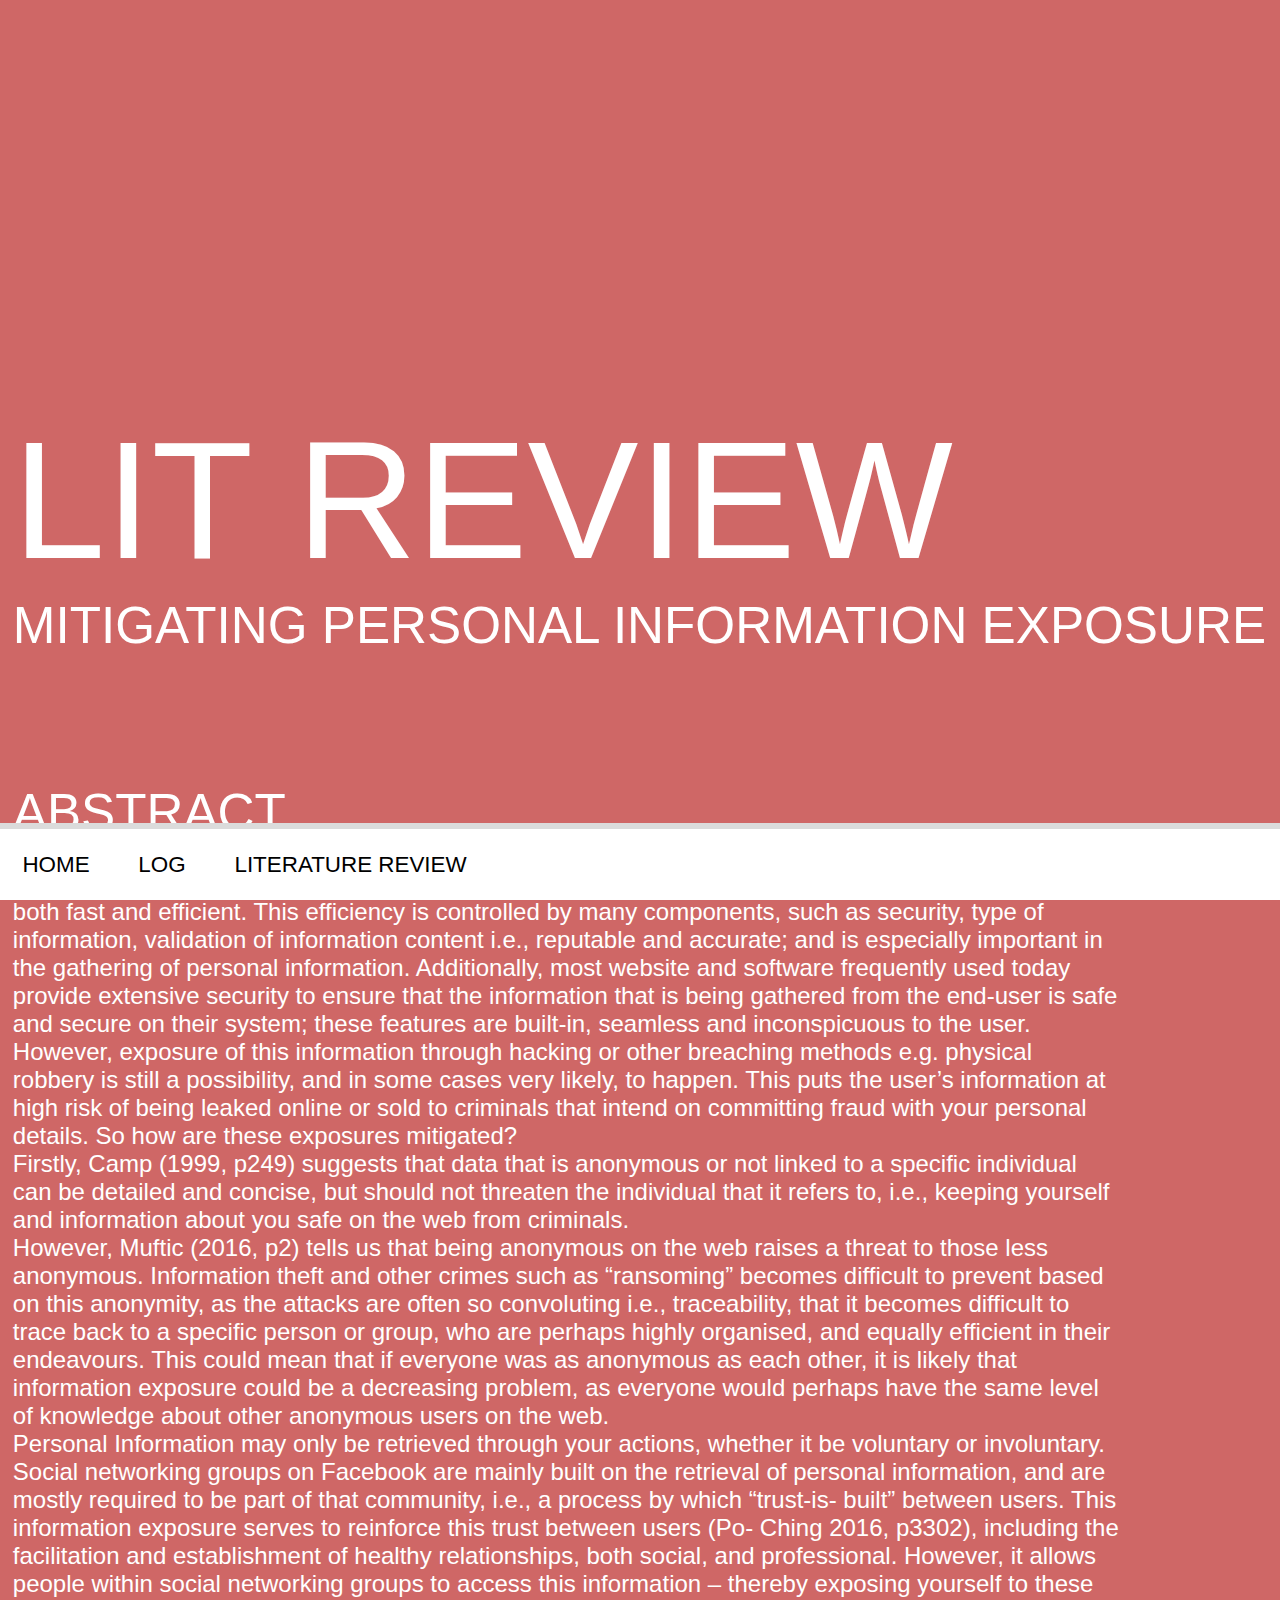
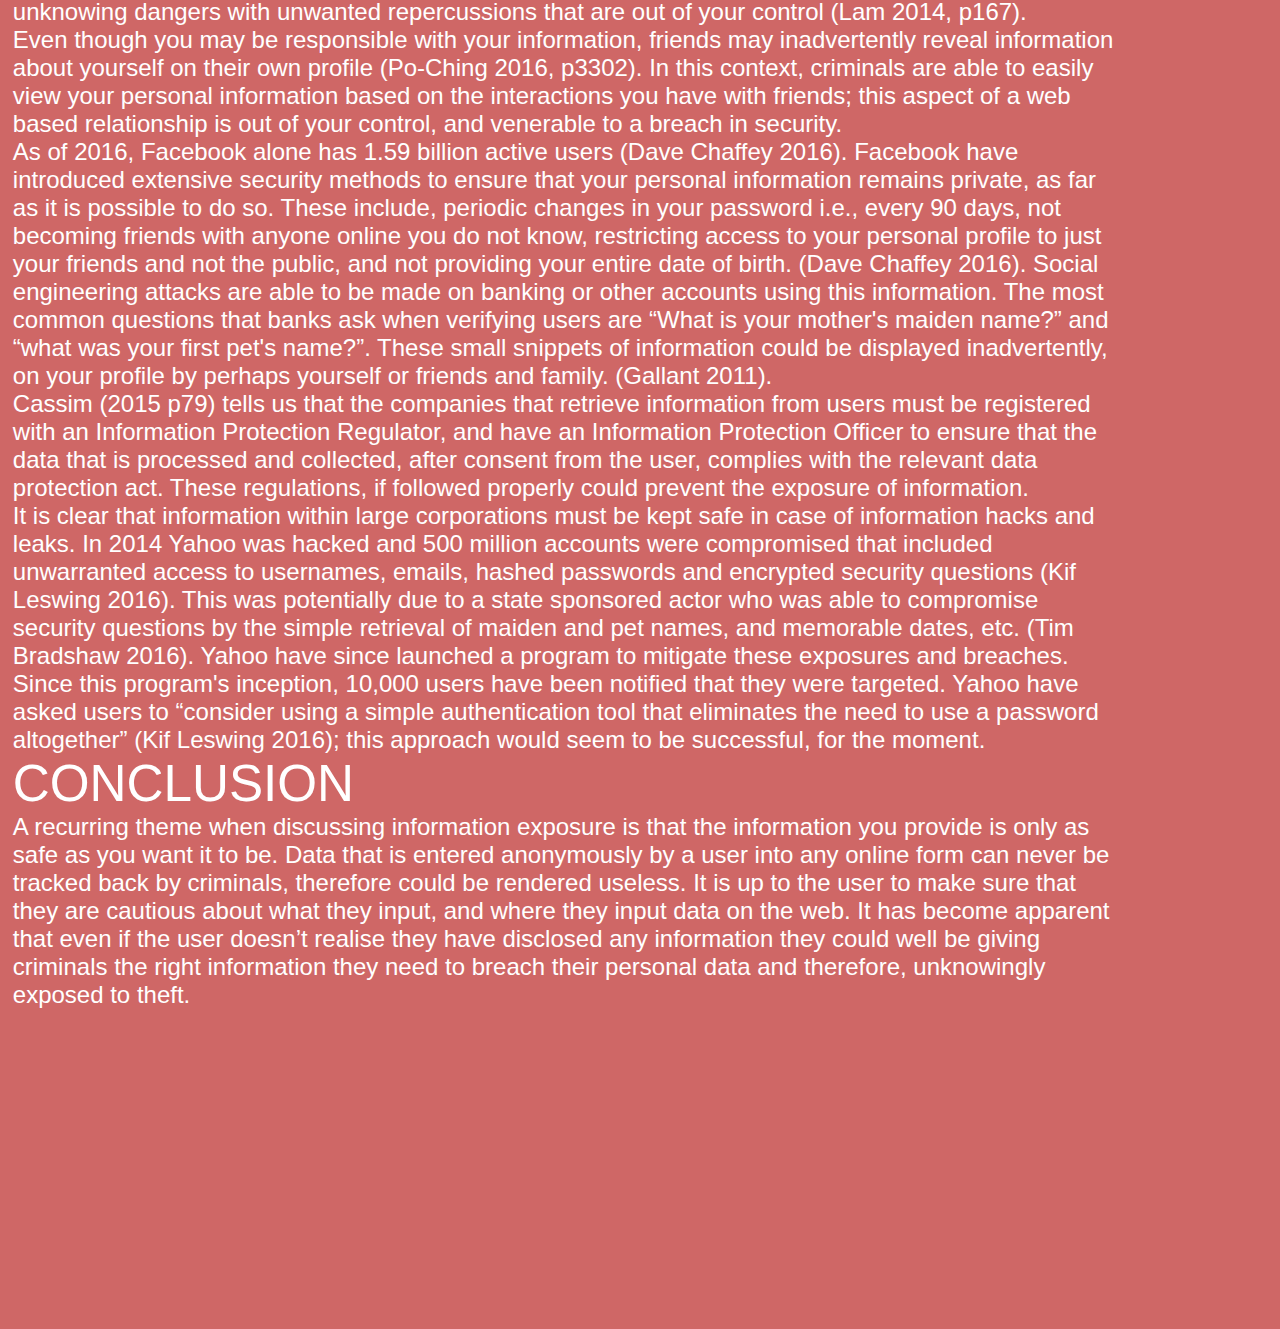
==== litreview.html @ 70d88fc3 "Second" ====
<!DOCTYPE html>
<html>
  <head>
    <meta charset="utf-8">
    <title>Omar Ali 2016/17</title>
    <link rel="stylesheet" title="style" href="styles/stylesheet.css">
    <p id="header">Lit review</p>
    <p id="subheader">Mitigating personal information exposure</p>
  </head>

  <body>

    <div id="bodytext">
      <p id="subheader">Abstract</p>
      <p>
        Tailoring webpages and applications to our needs is based ostensibly on
        the way we browse and use the web; relevant software is without doubt essential
        to ensure that our experience during this process is both fast and efficient.
        This efficiency is controlled by many components, such as security, type
        of information, validation of information content i.e., reputable and
        accurate; and is especially important in the gathering of personal information.
        Additionally, most website and software frequently used today provide
        extensive security to ensure that the information that is being gathered
        from the end-user is safe and secure on their system; these features are
        built-in, seamless and inconspicuous to the user. However, exposure of
        this information through hacking or other breaching methods e.g.
        physical robbery is still a possibility, and in some cases very likely,
        to happen. This puts the user’s information at high risk of being
        leaked online or sold to criminals that intend on committing
        fraud with your personal details. So how are these exposures mitigated?
      </p>
      <p>
        Firstly, Camp (1999, p249) suggests that data that is anonymous or not
        linked to a specific individual can be detailed and concise, but should
        not threaten the individual that it refers to, i.e., keeping yourself
        and information about you safe on the web from criminals.
      </p>
      <p>
        However, Muftic (2016, p2) tells us that being anonymous on the web
        raises a threat to those less anonymous. Information theft and other
        crimes such as “ransoming” becomes difficult to prevent based on this
        anonymity, as the attacks are often so convoluting i.e., traceability,
        that it becomes difficult to trace back to a specific person or group,
        who are perhaps highly organised, and equally efficient in their
        endeavours. This could mean that if everyone was as anonymous as each
        other, it is likely that information exposure could be a decreasing
        problem, as everyone would perhaps have the same level of knowledge
        about other anonymous users on the web.
      </p>
      <p>
        Personal Information may only be retrieved through your actions,
        whether it be voluntary or involuntary. Social networking groups on
        Facebook are mainly built on the retrieval of personal information,
        and are mostly required to be part of that community, i.e., a process
        by which “trust-is- built” between users. This information exposure
        serves to reinforce this trust between users (Po- Ching 2016, p3302),
        including the facilitation and establishment of healthy relationships,
        both social, and professional. However, it allows people within social
        networking groups to access this information – thereby exposing yourself
        to these unknowing dangers with unwanted repercussions that are out of
        your control (Lam 2014, p167).
      </p>
      <p>
        Even though you may be responsible with your information, friends may
        inadvertently reveal information about yourself on their own profile
        (Po-Ching 2016, p3302). In this context, criminals are able to easily
        view your personal information based on the interactions you have with
        friends; this aspect of a web based relationship is out of your control,
        and venerable to a breach in security.
      </p>
      <p>
        As of 2016, Facebook alone has 1.59 billion active users (Dave Chaffey 2016).
        Facebook have introduced extensive security methods to ensure that your personal
        information remains private, as far as it is possible to do so. These include,
        periodic changes in your password i.e., every 90 days, not becoming
        friends with anyone online you do not know, restricting access to your
        personal profile to just your friends and not the public, and not
        providing your entire date of birth. (Dave Chaffey 2016). Social
        engineering attacks are able to be made on banking or other accounts using this

        information. The most common questions that banks ask when verifying
        users are “What is your mother's maiden name?” and “what was your first
        pet's name?”. These small snippets of information could be displayed
        inadvertently, on your profile by perhaps yourself or friends and family.
        (Gallant 2011).
      </p>
      <p>
        Cassim (2015 p79) tells us that the companies that retrieve information
        from users must be registered with an Information Protection Regulator,
        and have an Information Protection Officer to ensure that the data that
        is processed and collected, after consent from the user, complies with
        the relevant data protection act. These regulations, if followed properly
        could prevent the exposure of information.
      </p>
      <p>
        It is clear that information within large corporations must be kept safe
        in case of information hacks and leaks. In 2014 Yahoo was hacked and 500
        million accounts were compromised that included unwarranted access to
        usernames, emails, hashed passwords and encrypted security questions
        (Kif Leswing 2016). This was potentially due to a state sponsored actor
        who was able to compromise security questions by the simple retrieval
        of maiden and pet names, and memorable dates, etc. (Tim Bradshaw 2016).
        Yahoo have since launched a program to mitigate these exposures and
        breaches. Since this program's inception, 10,000 users have been notified
        that they were targeted. Yahoo have asked users to “consider using a
        simple authentication tool that eliminates the need to use a
        password altogether” (Kif Leswing 2016); this approach would seem to be
        successful, for the moment.
      </p>
      <p id="subheader">Conclusion</p>
      <p>
        A recurring theme when discussing information exposure is that the
        information you provide is only as safe as you want it to be. Data
        that is entered anonymously by a user into any online form can never be
        tracked back by criminals, therefore could be rendered useless. It is
        up to the user to make sure that they are cautious about what they
        input, and where they input data on the web. It has become apparent
        that even if the user doesn’t realise they have disclosed any information
        they could well be giving criminals the right information they need to
        breach their personal data and therefore, unknowingly exposed to theft.
      </p>

    </div>

    <ul class="menubar">
      <li><a href="index.html">Home</a></li>
      <li><a href="log.html">Log</a></li>
      <li><a href="litreview.html">Literature review</a></li>
    </ul>
  </body>
</html>
---- styles/stylesheet.css ----
body {
  overflow-y: scroll;
  background-color: #CF6766;
  margin: 0;
  margin-top: 45vh;
}

p {
  margin: 0;
  margin-left: 1vw;
  border: 0;
  font-family: sans-serif;
  font-size: 1.5em;
  color : white;
}

ul {
  width: 100%;
  bottom: 0;
  padding: 0;
}

a {
  text-decoration: none;
}

.menubar {
  border-top: 6px solid;
  border-color: #dbdbdb;
  margin: 0;
  padding:0;
  list-style: none;
  text-align: left;
  background: white;
  position: fixed;

}

.menubar li {
  display: inline;
  text-transform: uppercase;
}

.menubar a {
  display:inline-block;
  font-family: Arial;
  font-size: 1.4em;
  text-align:right;
  color:black;
  padding:1em;
  text-decoration: none;
}

.menubar a:hover {
  color: #B6B6F6;
}

#header {
  font-family: sans-serif;
  font-size: 13vw;
  text-transform: uppercase;
  color : white;
}

#subheader {
  font-family: sans-serif;
  font-size: 4vw;
  text-transform: uppercase;
  color : white;
}

#bodytext {
  margin-top: 8em;
  margin-bottom: 20em;
  margin-right: 10em;

}
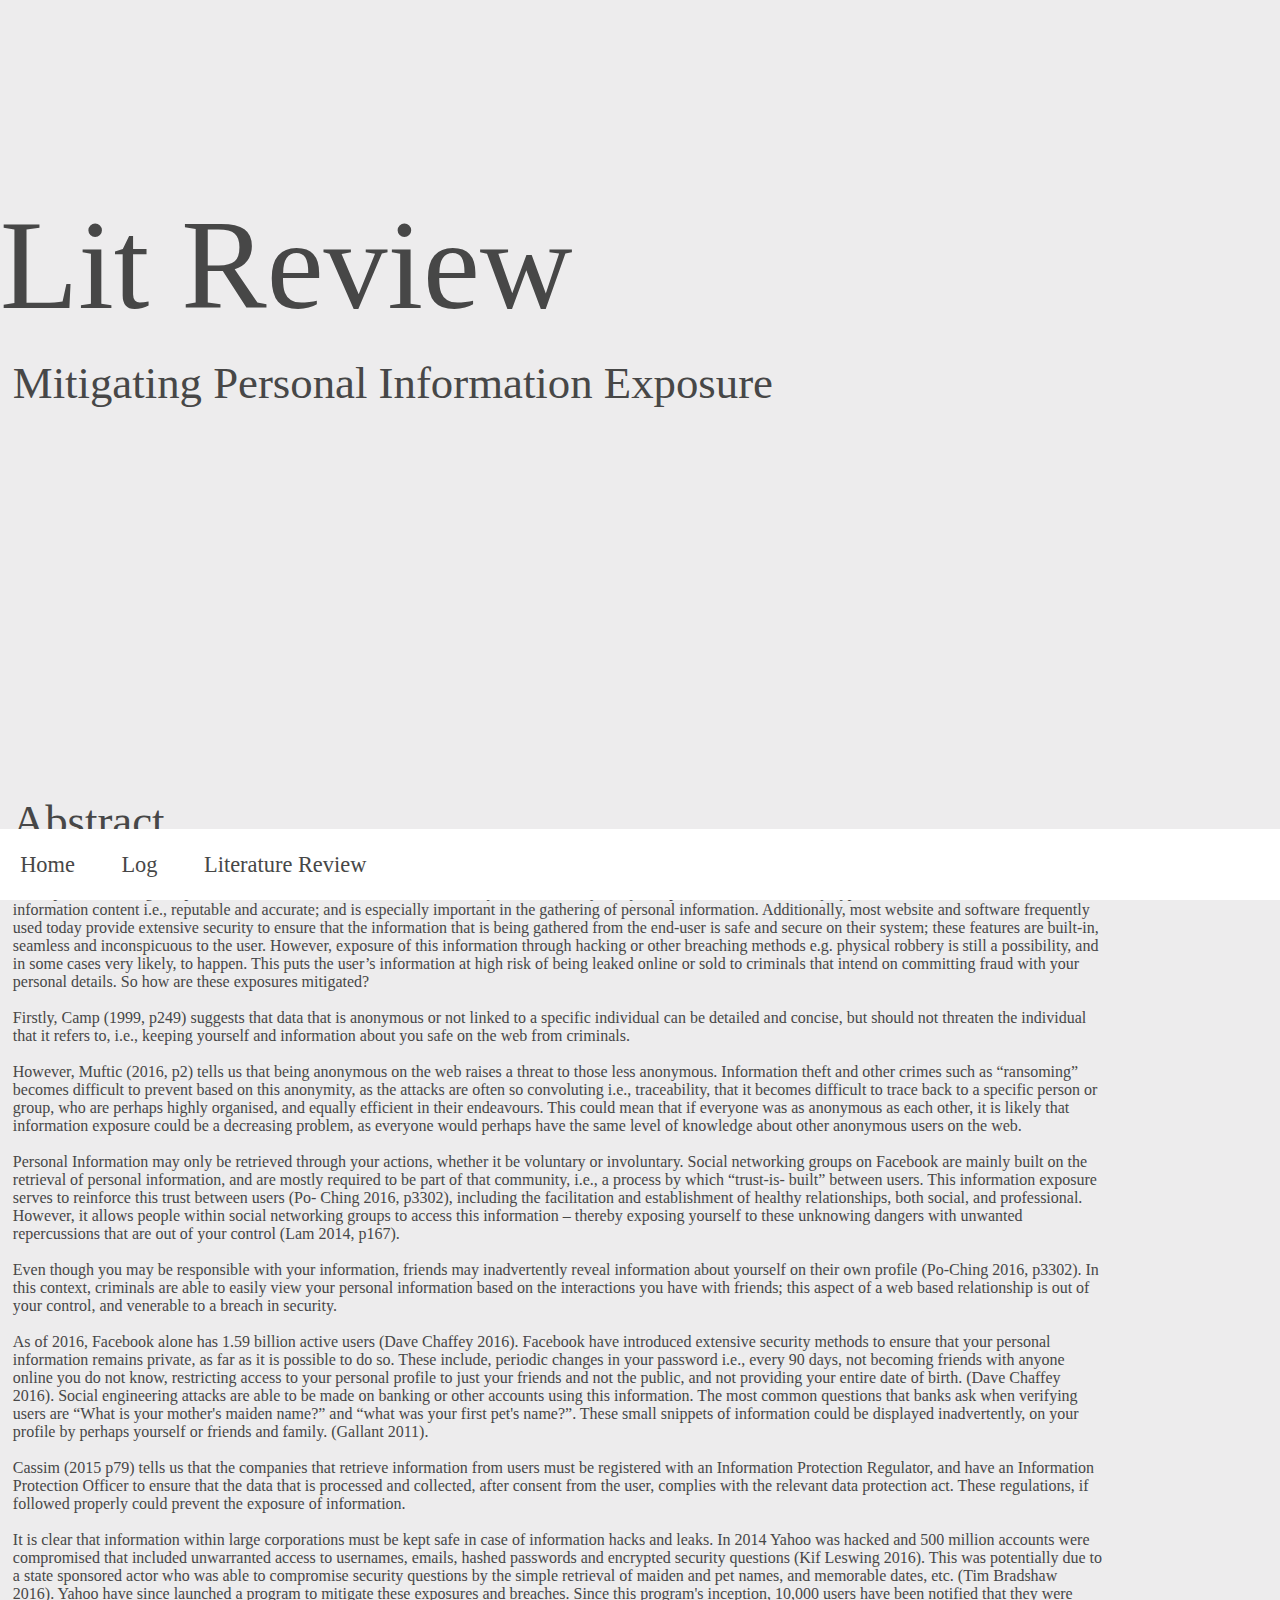
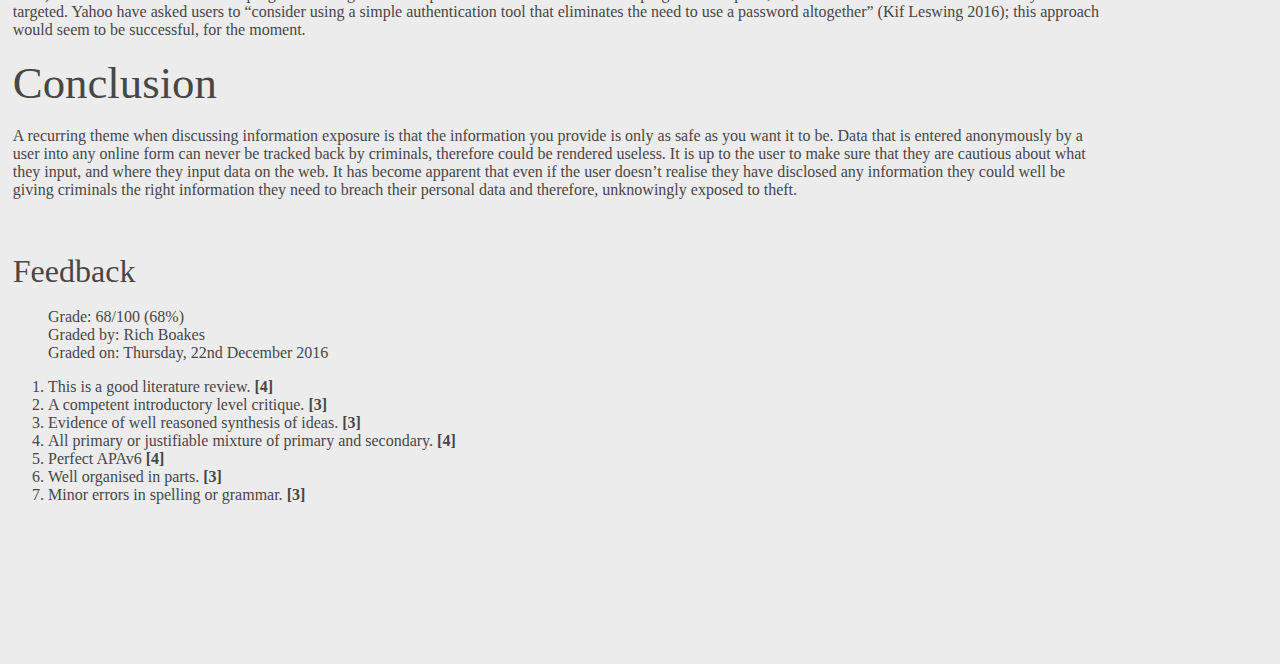
==== commit 1eec262e: "Sixth" ====
--- a/litreview.html
+++ b/litreview.html
@@ -3,9 +3,15 @@
   <head>
     <meta charset="utf-8">
     <title>Omar Ali 2016/17</title>
+    <link rel="icon" href="images/favicon.ico" type="image/x-icon">
     <link rel="stylesheet" title="style" href="styles/stylesheet.css">
-    <p id="header">Lit review</p>
-    <p id="subheader">Mitigating personal information exposure</p>
+
+    <div id = "webTitle">
+      <div id ="backgroundImage"> <img src="images/backgorund_s.png" alt="Background Sphere"></div>
+      <p id="header">Lit review</p>
+      <p id="subheader">Mitigating personal information exposure</p>
+    </div>
+
   </head>
 
   <body>
@@ -119,7 +125,22 @@
         they could well be giving criminals the right information they need to
         breach their personal data and therefore, unknowingly exposed to theft.
       </p>
-
+      <br>
+      <p id = "subsubheader">Feedback</p>
+      <div id = "gradeInfo">
+        <p>Grade: 68/100 (68%)</p>
+        <p>Graded by: Rich Boakes</p>
+        <p>Graded on: Thursday, 22nd December 2016</p>
+      </div>
+      <ul>
+        <li id = "bodyList">This is a good literature review. <strong>[4]</strong></li>
+        <li id = "bodyList">A competent introductory level critique. <strong>[3]</strong></li>
+        <li id = "bodyList">Evidence of well reasoned synthesis of ideas. <strong>[3]</strong></li>
+        <li id = "bodyList">All primary or justifiable mixture of primary and secondary. <strong>[4]</strong></li>
+        <li id = "bodyList">Perfect APAv6 <strong>[4]</strong></li>
+        <li id = "bodyList">Well organised in parts. <strong>[3]</strong></li>
+        <li id = "bodyList">Minor errors in spelling or grammar. <strong>[3]</strong></li>
+      </ul>
     </div>
 
     <ul class="menubar">
--- a/styles/stylesheet.css
+++ b/styles/stylesheet.css
@@ -1,17 +1,18 @@
 body {
   overflow-y: scroll;
-  background-color: #CF6766;
+  background-color: #edeced;
+  background-image: url("images/image.png");
   margin: 0;
-  margin-top: 45vh;
+  margin-top: 15vw;
 }
 
 p {
-  margin: 0;
+  margin: 2vh;
   margin-left: 1vw;
   border: 0;
-  font-family: sans-serif;
-  font-size: 1.5em;
-  color : white;
+  font-family: "Verdana";
+  font-size: 1.0em;
+  color: #474747;
 }
 
 ul {
@@ -24,54 +25,114 @@
   text-decoration: none;
 }
 
+dd::before {
+  content:"•- ";
+}
+
 .menubar {
-  border-top: 6px solid;
-  border-color: #dbdbdb;
   margin: 0;
   padding:0;
   list-style: none;
   text-align: left;
-  background: white;
+  background: http://validator.w3.org;
   position: fixed;
-
+  background-color: white;
 }
 
 .menubar li {
   display: inline;
-  text-transform: uppercase;
+  text-transform: capitalize;
 }
 
 .menubar a {
   display:inline-block;
-  font-family: Arial;
+  font-family: "Verdana";
   font-size: 1.4em;
   text-align:right;
-  color:black;
+  color: #474747;
   padding:1em;
+  border: 0.1em;
+  border-color: 'red';
+  margin-left: -0.1em;
   text-decoration: none;
 }
 
 .menubar a:hover {
   color: #B6B6F6;
+  background-color: transparent;
+}
+
+.mobileButtonBox {
+  width: 10vw;
+  height: 10vw;
+  background-color: #e56037;
+}
+#webTitle {
+  width: 100vw;
+  height: 65vh;
+}
+#bodyList {
+  list-style: decimal;
+  color:#474747;
+  margin-left: 3em;
 }
 
 #header {
-  font-family: sans-serif;
-  font-size: 13vw;
-  text-transform: uppercase;
-  color : white;
+  font-family: "Verdana";
+  font-size: 10vw;
+  margin: 0;
+  text-transform: capitalize;
+  color : #474747;
 }
 
 #subheader {
-  font-family: sans-serif;
-  font-size: 4vw;
-  text-transform: uppercase;
-  color : white;
+  font-family: "Verdana";
+  font-size: 3.5vw;
+  text-transform: capitalize;
+  text-align: justify;
+  color : #474747;
+}
+
+#subsubheader {
+  font-family: "Verdana";
+  font-size: 2.5vw;
+  text-transform: capitalize;
+  color : #474747;
+}
+
+#closecaption {
+  font-family: "Verdana";
+  font-size: 1.0vw;
+  text-transform: capitalize;
+  color : #474747;
 }
 
 #bodytext {
+  margin-bottom: 10em;
+  margin-right: 10em;
+  text-align: left;
+  font-family: "Verdana";
+}
+
+#bodytextjustify {
   margin-top: 8em;
   margin-bottom: 20em;
   margin-right: 10em;
+  text-align: justify;
+  font-family: "Verdana";
+}
 
+#backgroundImage {
+  top: -15em;
+  left: -15em;
+  margin: 0;
+  border: 0;
+  width: 50%;
+  position: absolute;
 }
+
+#gradeInfo p {
+  margin: 0;
+  border: 0;
+  margin-left: 3em;
+}
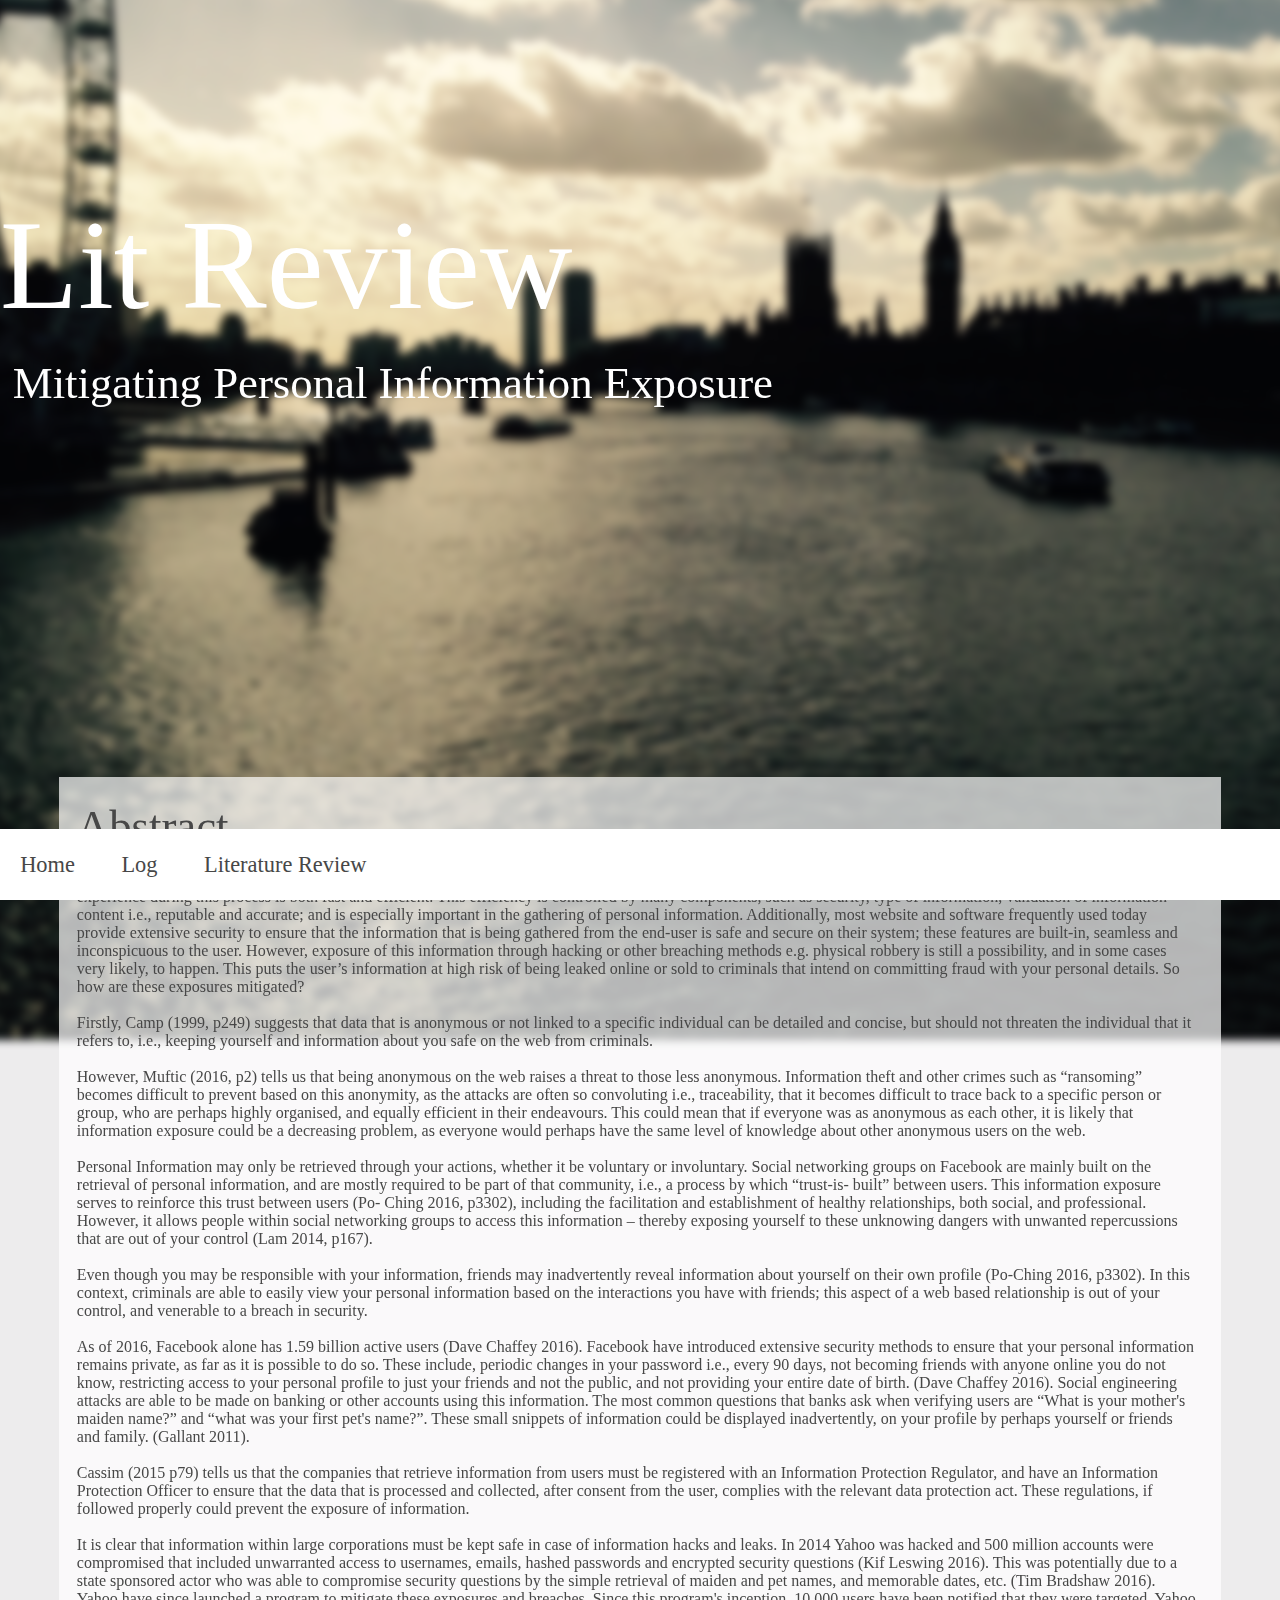
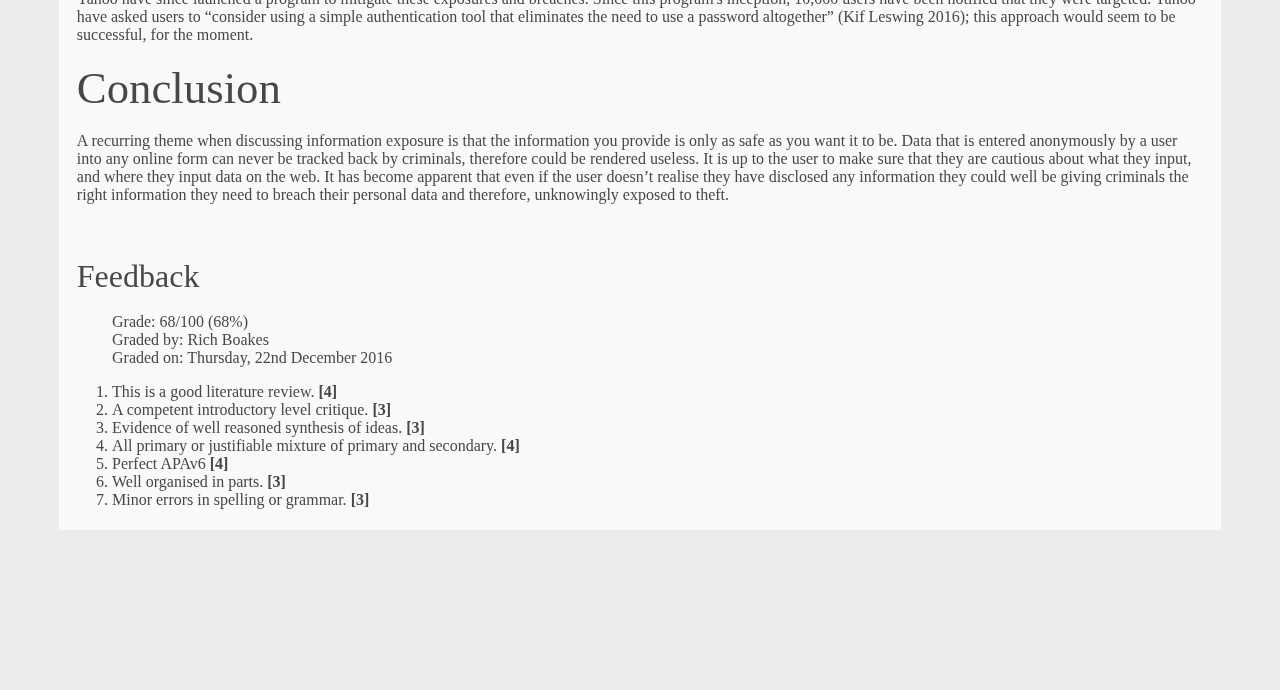
==== commit 10c1b785: "Seventh" ====
--- a/litreview.html
+++ b/litreview.html
@@ -6,10 +6,10 @@
     <link rel="icon" href="images/favicon.ico" type="image/x-icon">
     <link rel="stylesheet" title="style" href="styles/stylesheet.css">
 
+    <div id ="backgroundImage"> <img id=backgroundImageFormat src="images/background.jpg" alt="London City With Family"></div>
     <div id = "webTitle">
-      <div id ="backgroundImage"> <img src="images/backgorund_s.png" alt="Background Sphere"></div>
       <p id="header">Lit review</p>
-      <p id="subheader">Mitigating personal information exposure</p>
+      <p id="subheadertitle">Mitigating personal information exposure</p>
     </div>
 
   </head>
@@ -126,21 +126,23 @@
         breach their personal data and therefore, unknowingly exposed to theft.
       </p>
       <br>
+
       <p id = "subsubheader">Feedback</p>
       <div id = "gradeInfo">
         <p>Grade: 68/100 (68%)</p>
         <p>Graded by: Rich Boakes</p>
         <p>Graded on: Thursday, 22nd December 2016</p>
+
+        <ul>
+          <li id = "bodyList">This is a good literature review. <strong>[4]</strong></li>
+          <li id = "bodyList">A competent introductory level critique. <strong>[3]</strong></li>
+          <li id = "bodyList">Evidence of well reasoned synthesis of ideas. <strong>[3]</strong></li>
+          <li id = "bodyList">All primary or justifiable mixture of primary and secondary. <strong>[4]</strong></li>
+          <li id = "bodyList">Perfect APAv6 <strong>[4]</strong></li>
+          <li id = "bodyList">Well organised in parts. <strong>[3]</strong></li>
+          <li id = "bodyList">Minor errors in spelling or grammar. <strong>[3]</strong></li>
+        </ul>
       </div>
-      <ul>
-        <li id = "bodyList">This is a good literature review. <strong>[4]</strong></li>
-        <li id = "bodyList">A competent introductory level critique. <strong>[3]</strong></li>
-        <li id = "bodyList">Evidence of well reasoned synthesis of ideas. <strong>[3]</strong></li>
-        <li id = "bodyList">All primary or justifiable mixture of primary and secondary. <strong>[4]</strong></li>
-        <li id = "bodyList">Perfect APAv6 <strong>[4]</strong></li>
-        <li id = "bodyList">Well organised in parts. <strong>[3]</strong></li>
-        <li id = "bodyList">Minor errors in spelling or grammar. <strong>[3]</strong></li>
-      </ul>
     </div>
 
     <ul class="menubar">
--- a/styles/stylesheet.css
+++ b/styles/stylesheet.css
@@ -67,9 +67,28 @@
   height: 10vw;
   background-color: #e56037;
 }
+
+#backgroundImage {
+  top: 0;
+  left: 0;
+  margin: 0;
+  border: 0;
+  width: 100em;
+  position: absolute;
+}
+
+#backgroundImageFormat {
+  width:100em;
+  left: -1em;
+  top: -10em;
+  position: fixed;
+  -webkit-filter: blur(4px);
+}
+
 #webTitle {
   width: 100vw;
   height: 65vh;
+  position: relative;
 }
 #bodyList {
   list-style: decimal;
@@ -82,7 +101,8 @@
   font-size: 10vw;
   margin: 0;
   text-transform: capitalize;
-  color : #474747;
+  /*color : #474747;*/
+  color: white;
 }
 
 #subheader {
@@ -90,7 +110,15 @@
   font-size: 3.5vw;
   text-transform: capitalize;
   text-align: justify;
-  color : #474747;
+  color: #474747;
+}
+
+#subheadertitle {
+  font-family: "Verdana";
+  font-size: 3.5vw;
+  text-transform: capitalize;
+  text-align: justify;
+  color: white;
 }
 
 #subsubheader {
@@ -104,13 +132,17 @@
   font-family: "Verdana";
   font-size: 1.0vw;
   text-transform: capitalize;
-  color : #474747;
+  color: white;
 }
 
 #bodytext {
+  position: relative;
+  margin: 0 auto;
   margin-bottom: 10em;
-  margin-right: 10em;
   text-align: left;
+  width: 90%;
+  padding: 0.3em;
+  background-color: rgba(255, 255, 255, 0.7);
   font-family: "Verdana";
 }
 
@@ -122,15 +154,6 @@
   font-family: "Verdana";
 }
 
-#backgroundImage {
-  top: -15em;
-  left: -15em;
-  margin: 0;
-  border: 0;
-  width: 50%;
-  position: absolute;
-}
-
 #gradeInfo p {
   margin: 0;
   border: 0;
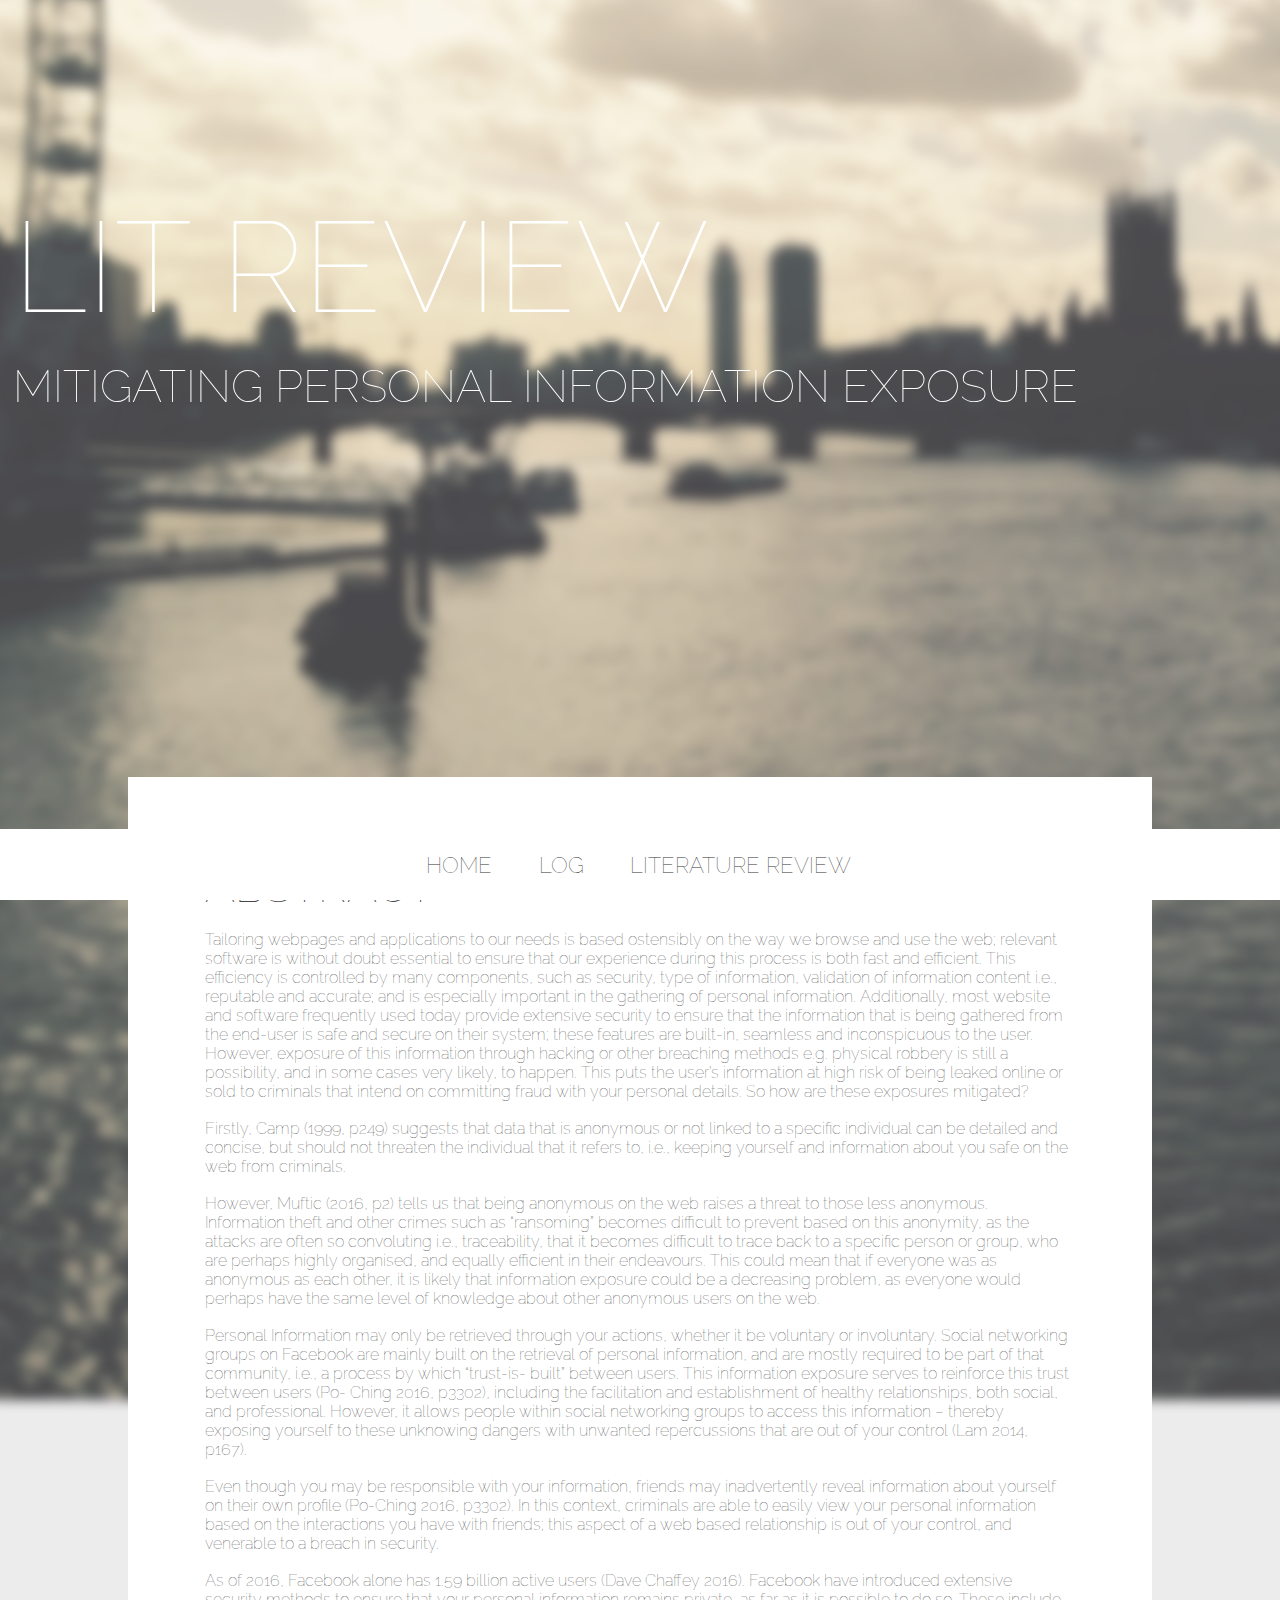
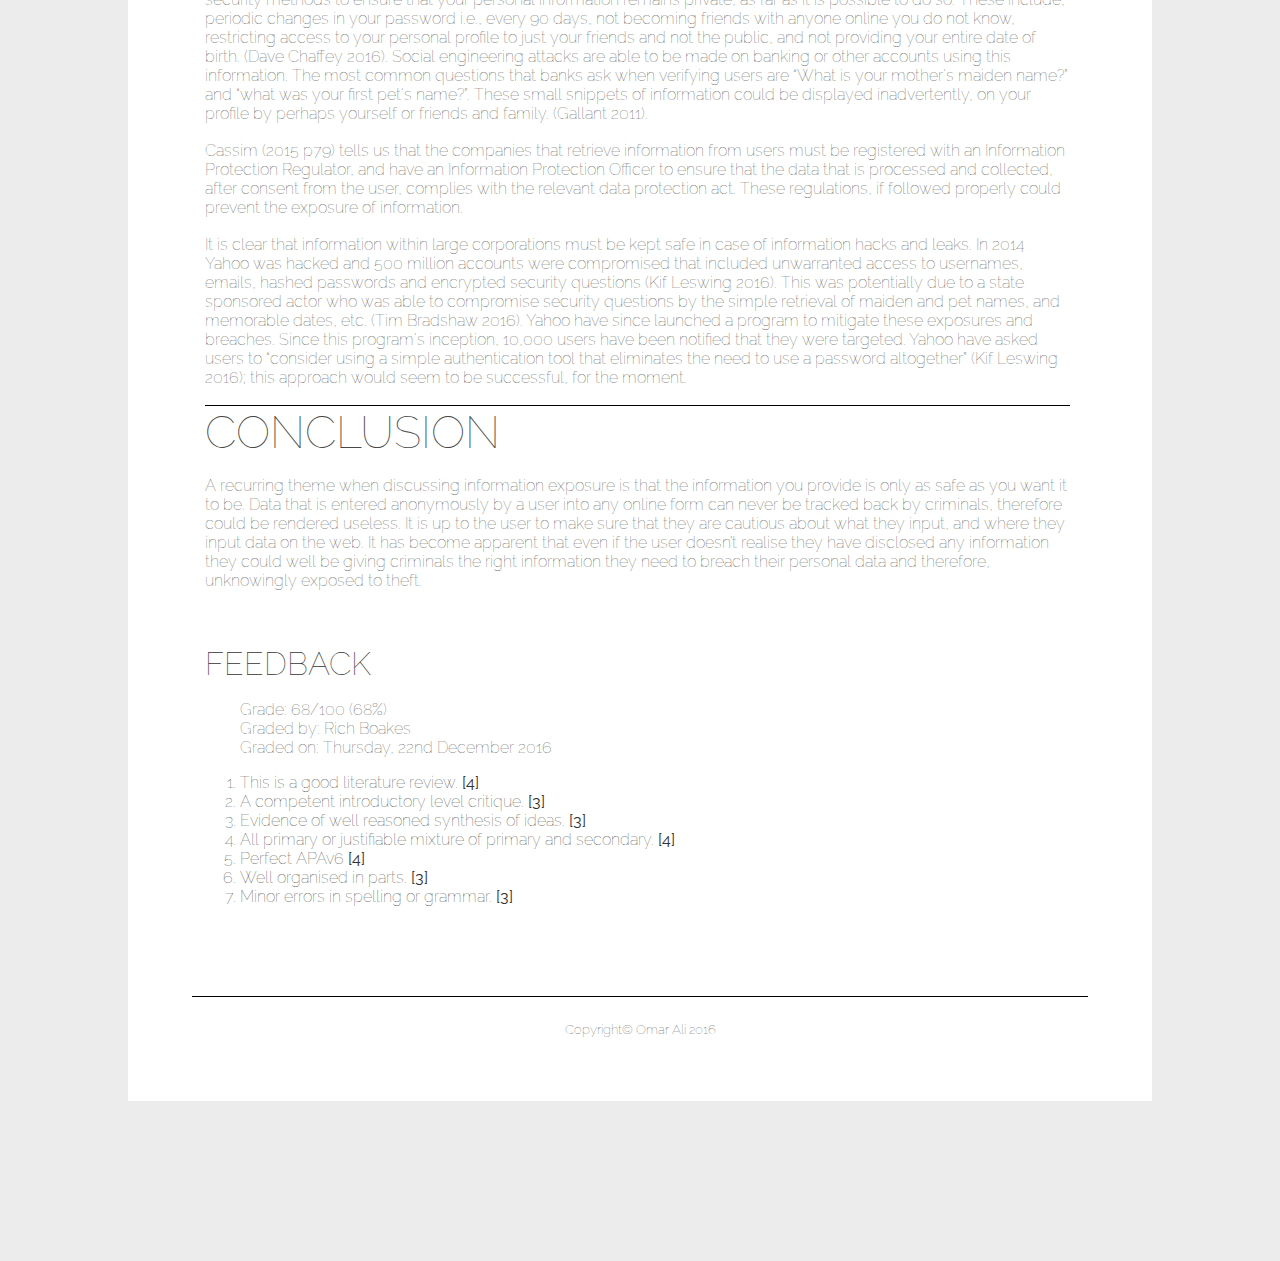
==== commit 420cb489: "Nineth" ====
--- a/litreview.html
+++ b/litreview.html
@@ -5,6 +5,7 @@
     <title>Omar Ali 2016/17</title>
     <link rel="icon" href="images/favicon.ico" type="image/x-icon">
     <link rel="stylesheet" title="style" href="styles/stylesheet.css">
+    <link href="https://fonts.googleapis.com/css?family=Raleway:200" rel="stylesheet">
 
     <div id ="backgroundImage"> <img id=backgroundImageFormat src="images/background.jpg" alt="London City With Family"></div>
     <div id = "webTitle">
@@ -126,7 +127,6 @@
         breach their personal data and therefore, unknowingly exposed to theft.
       </p>
       <br>
-
       <p id = "subsubheader">Feedback</p>
       <div id = "gradeInfo">
         <p>Grade: 68/100 (68%)</p>
@@ -143,6 +143,7 @@
           <li id = "bodyList">Minor errors in spelling or grammar. <strong>[3]</strong></li>
         </ul>
       </div>
+      <p id = "bodyTextFooter">Copyright©‎ Omar Ali 2016</p>
     </div>
 
     <ul class="menubar">
--- a/styles/stylesheet.css
+++ b/styles/stylesheet.css
@@ -10,7 +10,8 @@
   margin: 2vh;
   margin-left: 1vw;
   border: 0;
-  font-family: "Verdana";
+  font-weight: 100;
+  font-family: 'Raleway', sans-serif;
   font-size: 1.0em;
   color: #474747;
 }
@@ -33,7 +34,7 @@
   margin: 0;
   padding:0;
   list-style: none;
-  text-align: left;
+  text-align: center;
   background: http://validator.w3.org;
   position: fixed;
   background-color: white;
@@ -41,15 +42,16 @@
 
 .menubar li {
   display: inline;
-  text-transform: capitalize;
+  text-transform: uppercase;
 }
 
 .menubar a {
   display:inline-block;
-  font-family: "Verdana";
+  font-weight: 100;
+  font-family: 'Raleway', sans-serif;
   font-size: 1.4em;
-  text-align:right;
-  color: #474747;
+  text-align:center;
+  color: #333333;
   padding:1em;
   border: 0.1em;
   border-color: 'red';
@@ -78,11 +80,12 @@
 }
 
 #backgroundImageFormat {
-  width:100em;
-  left: -1em;
-  top: -10em;
+  width:150em;
+  left: -6em;
+  top: -25em;
   position: fixed;
-  -webkit-filter: blur(4px);
+  opacity: 0.7;
+  -webkit-filter: blur(6px);
 }
 
 #webTitle {
@@ -92,46 +95,54 @@
 }
 #bodyList {
   list-style: decimal;
-  color:#474747;
+  color:#333333;
   margin-left: 3em;
 }
 
 #header {
-  font-family: "Verdana";
+  font-weight: 100;
+  font-family: 'Raleway', sans-serif;
   font-size: 10vw;
   margin: 0;
-  text-transform: capitalize;
+  text-transform: uppercase;
+  margin-left: 0.10em;
   /*color : #474747;*/
   color: white;
 }
 
 #subheader {
-  font-family: "Verdana";
+  font-weight: 100;
+  font-family: 'Raleway', sans-serif;
   font-size: 3.5vw;
-  text-transform: capitalize;
+  text-transform: uppercase;
   text-align: justify;
+  /*border-bottom: 1px black solid;*/
+  border-top: 1px black solid;
   color: #474747;
 }
 
 #subheadertitle {
-  font-family: "Verdana";
+  font-weight: 100;
+  font-family: 'Raleway', sans-serif;
   font-size: 3.5vw;
-  text-transform: capitalize;
+  text-transform: uppercase;
   text-align: justify;
   color: white;
 }
 
 #subsubheader {
-  font-family: "Verdana";
+  font-weight: 100;
+  font-family: 'Raleway', sans-serif;
   font-size: 2.5vw;
-  text-transform: capitalize;
-  color : #474747;
+  text-transform: uppercase;
+  color : #333333;
 }
 
 #closecaption {
-  font-family: "Verdana";
+  font-weight: 100;
+  font-family: 'Raleway', sans-serif;
   font-size: 1.0vw;
-  text-transform: capitalize;
+  text-transform: uppercase;
   color: white;
 }
 
@@ -140,18 +151,30 @@
   margin: 0 auto;
   margin-bottom: 10em;
   text-align: left;
-  width: 90%;
-  padding: 0.3em;
-  background-color: rgba(255, 255, 255, 0.7);
-  font-family: "Verdana";
+  width: 70%;
+  padding: 4em;
+  background-color: rgba(255, 255, 255, 1);
+  font-weight: 100;
+  font-family: 'Raleway', sans-serif;
 }
+
+#bodyTextFooter {
+  text-align: center;
+  margin: 0;
+  margin-top: 7em;
+  padding-top: 2em;
+  border-top: 1px black solid;
+  font-size: 80%;
+}
+
 
 #bodytextjustify {
   margin-top: 8em;
   margin-bottom: 20em;
   margin-right: 10em;
   text-align: justify;
-  font-family: "Verdana";
+  font-weight: 100;
+  font-family: 'Raleway', sans-serif;
 }
 
 #gradeInfo p {
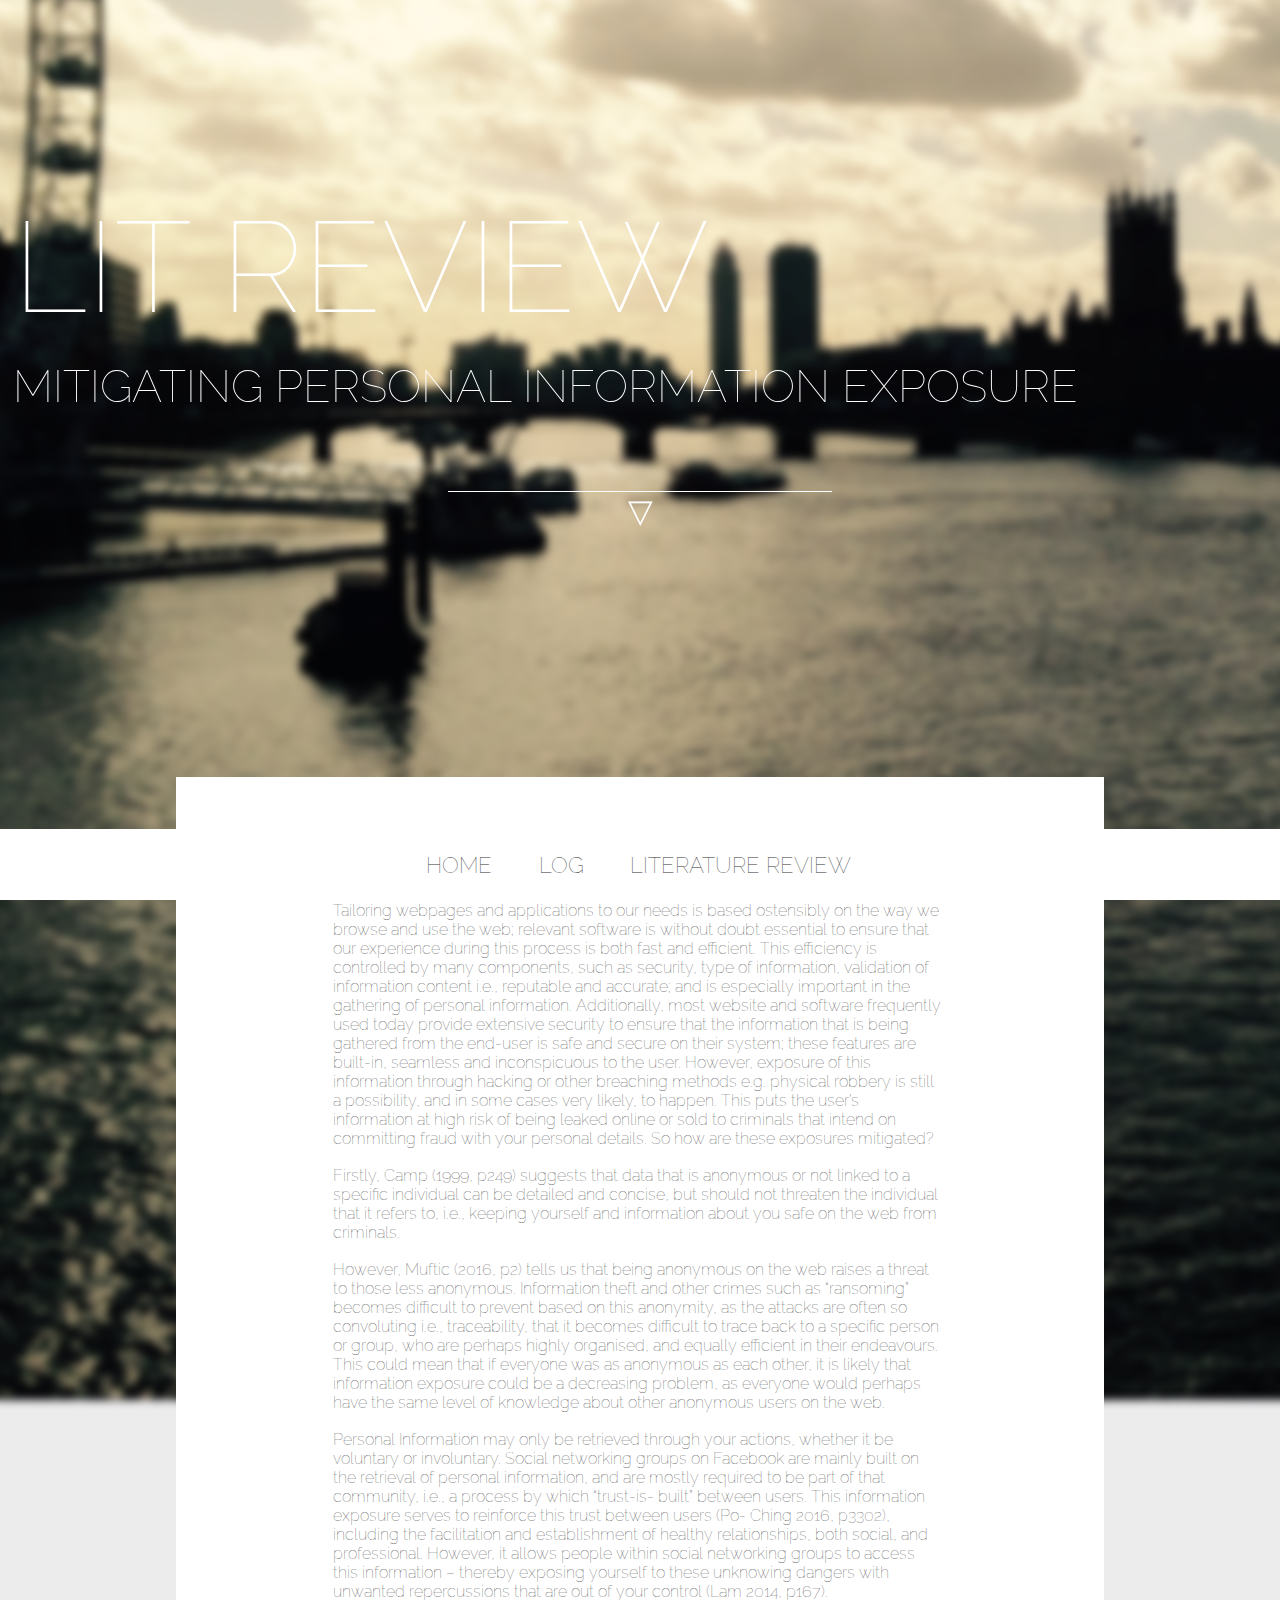
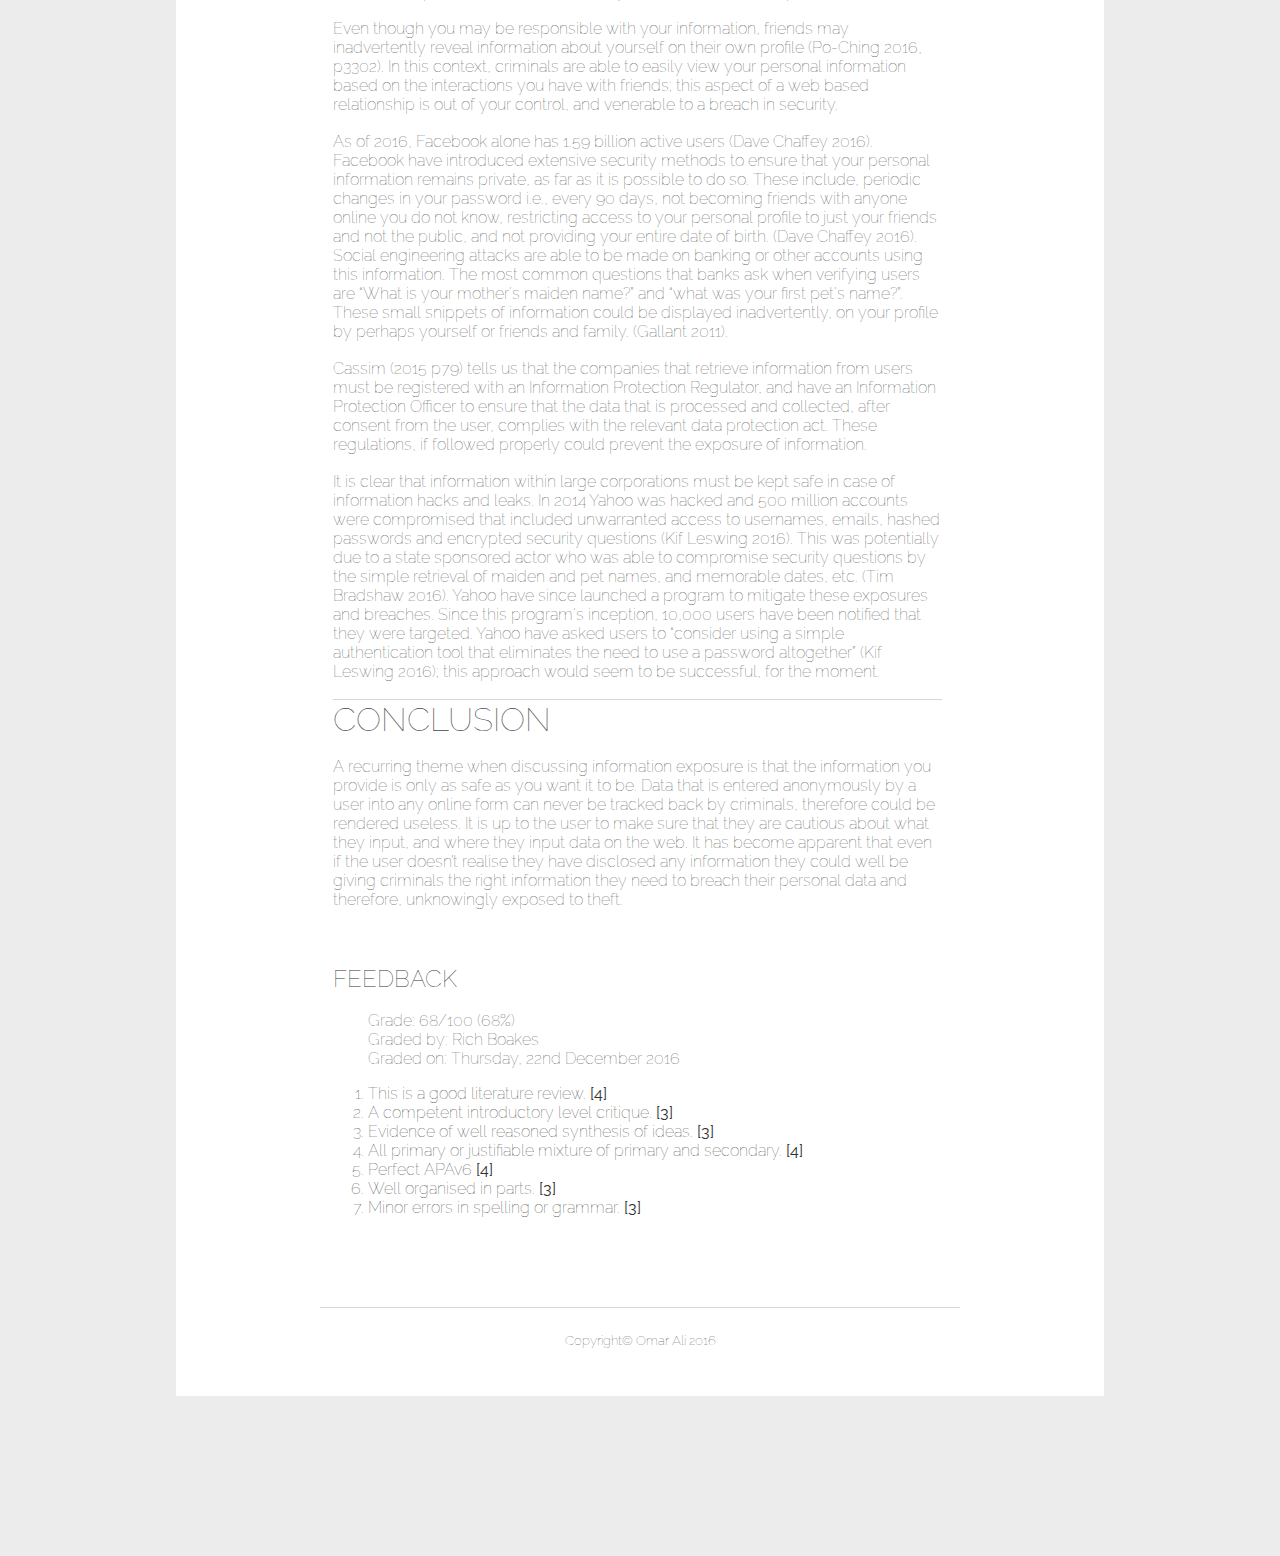
==== commit 2c1eadf4: "Tenth" ====
--- a/litreview.html
+++ b/litreview.html
@@ -7,12 +7,14 @@
     <link rel="stylesheet" title="style" href="styles/stylesheet.css">
     <link href="https://fonts.googleapis.com/css?family=Raleway:200" rel="stylesheet">
 
-    <div id ="backgroundImage"> <img id=backgroundImageFormat src="images/background.jpg" alt="London City With Family"></div>
+    <div id = "backgroundImage"> <img id=backgroundImageFormat src="images/background.jpg" alt="London City With Family"></div>
     <div id = "webTitle">
-      <p id="header">Lit review</p>
-      <p id="subheadertitle">Mitigating personal information exposure</p>
+      <p id = "header">Lit review</p>
+      <p id = "subheadertitle">Mitigating personal information exposure</p>
+      <div id = "scrollIndicator">
+        ▽
+      </div>
     </div>
-
   </head>
 
   <body>
--- a/styles/stylesheet.css
+++ b/styles/stylesheet.css
@@ -84,8 +84,8 @@
   left: -6em;
   top: -25em;
   position: fixed;
-  opacity: 0.7;
-  -webkit-filter: blur(6px);
+  opacity: 1.0;
+  -webkit-filter: blur(4px);
 }
 
 #webTitle {
@@ -93,6 +93,7 @@
   height: 65vh;
   position: relative;
 }
+
 #bodyList {
   list-style: decimal;
   color:#333333;
@@ -113,11 +114,11 @@
 #subheader {
   font-weight: 100;
   font-family: 'Raleway', sans-serif;
-  font-size: 3.5vw;
+  font-size: 2.6vw;
   text-transform: uppercase;
   text-align: justify;
   /*border-bottom: 1px black solid;*/
-  border-top: 1px black solid;
+  border-top: 1px #d6d6d6 solid;
   color: #474747;
 }
 
@@ -133,16 +134,21 @@
 #subsubheader {
   font-weight: 100;
   font-family: 'Raleway', sans-serif;
-  font-size: 2.5vw;
+  font-size: 1.9vw;
   text-transform: uppercase;
   color : #333333;
 }
 
-#closecaption {
-  font-weight: 100;
+#scrollIndicator {
+  border-top: 1px white solid;
+  position: relative;
+  top: 1.9em;
+  margin: 0 auto;
+  width: 30%;
+  text-align: center;
+  text-transform: uppercase;
   font-family: 'Raleway', sans-serif;
-  font-size: 1.0vw;
-  text-transform: uppercase;
+  font-size: 2em;
   color: white;
 }
 
@@ -151,8 +157,10 @@
   margin: 0 auto;
   margin-bottom: 10em;
   text-align: left;
-  width: 70%;
-  padding: 4em;
+  width: 50%;
+  padding: 9em;
+  padding-top: 3em;
+  padding-bottom: 3em;
   background-color: rgba(255, 255, 255, 1);
   font-weight: 100;
   font-family: 'Raleway', sans-serif;
@@ -163,7 +171,7 @@
   margin: 0;
   margin-top: 7em;
   padding-top: 2em;
-  border-top: 1px black solid;
+  border-top: 1px #d6d6d6 solid;
   font-size: 80%;
 }
 
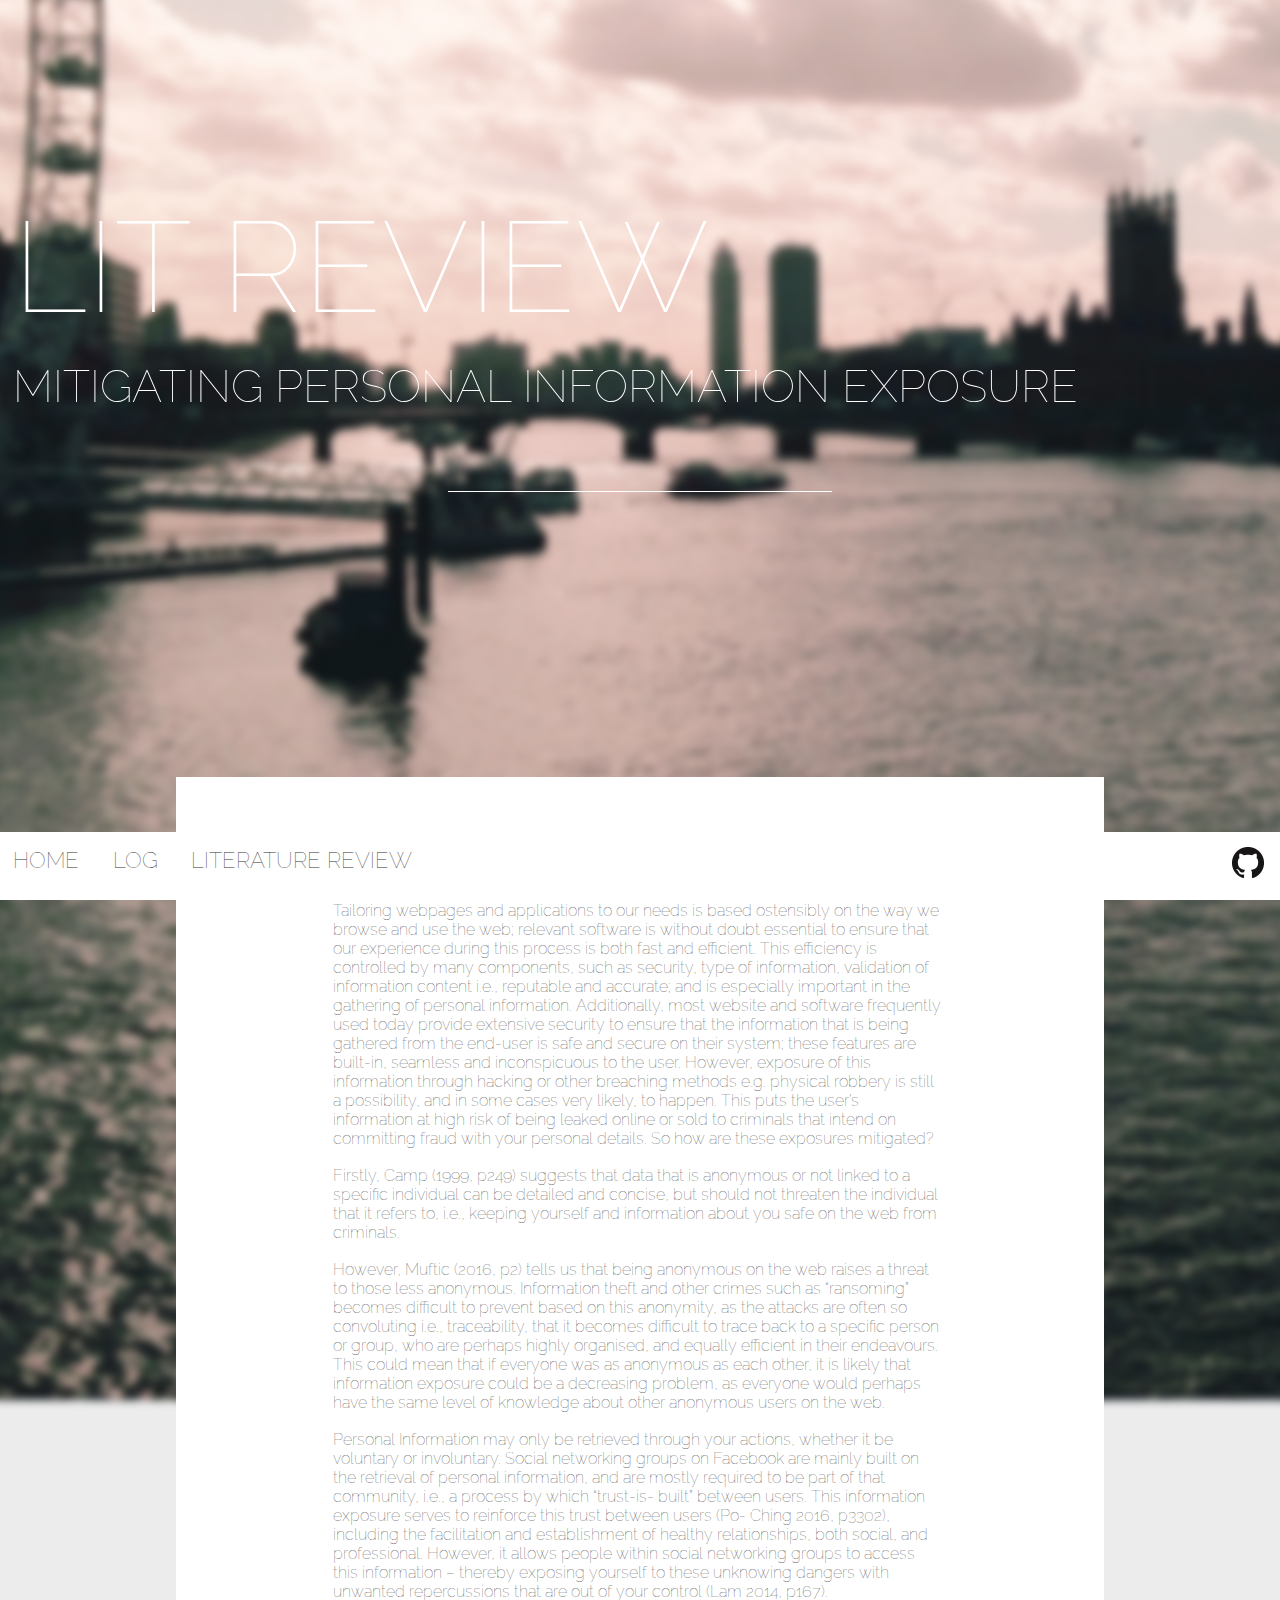
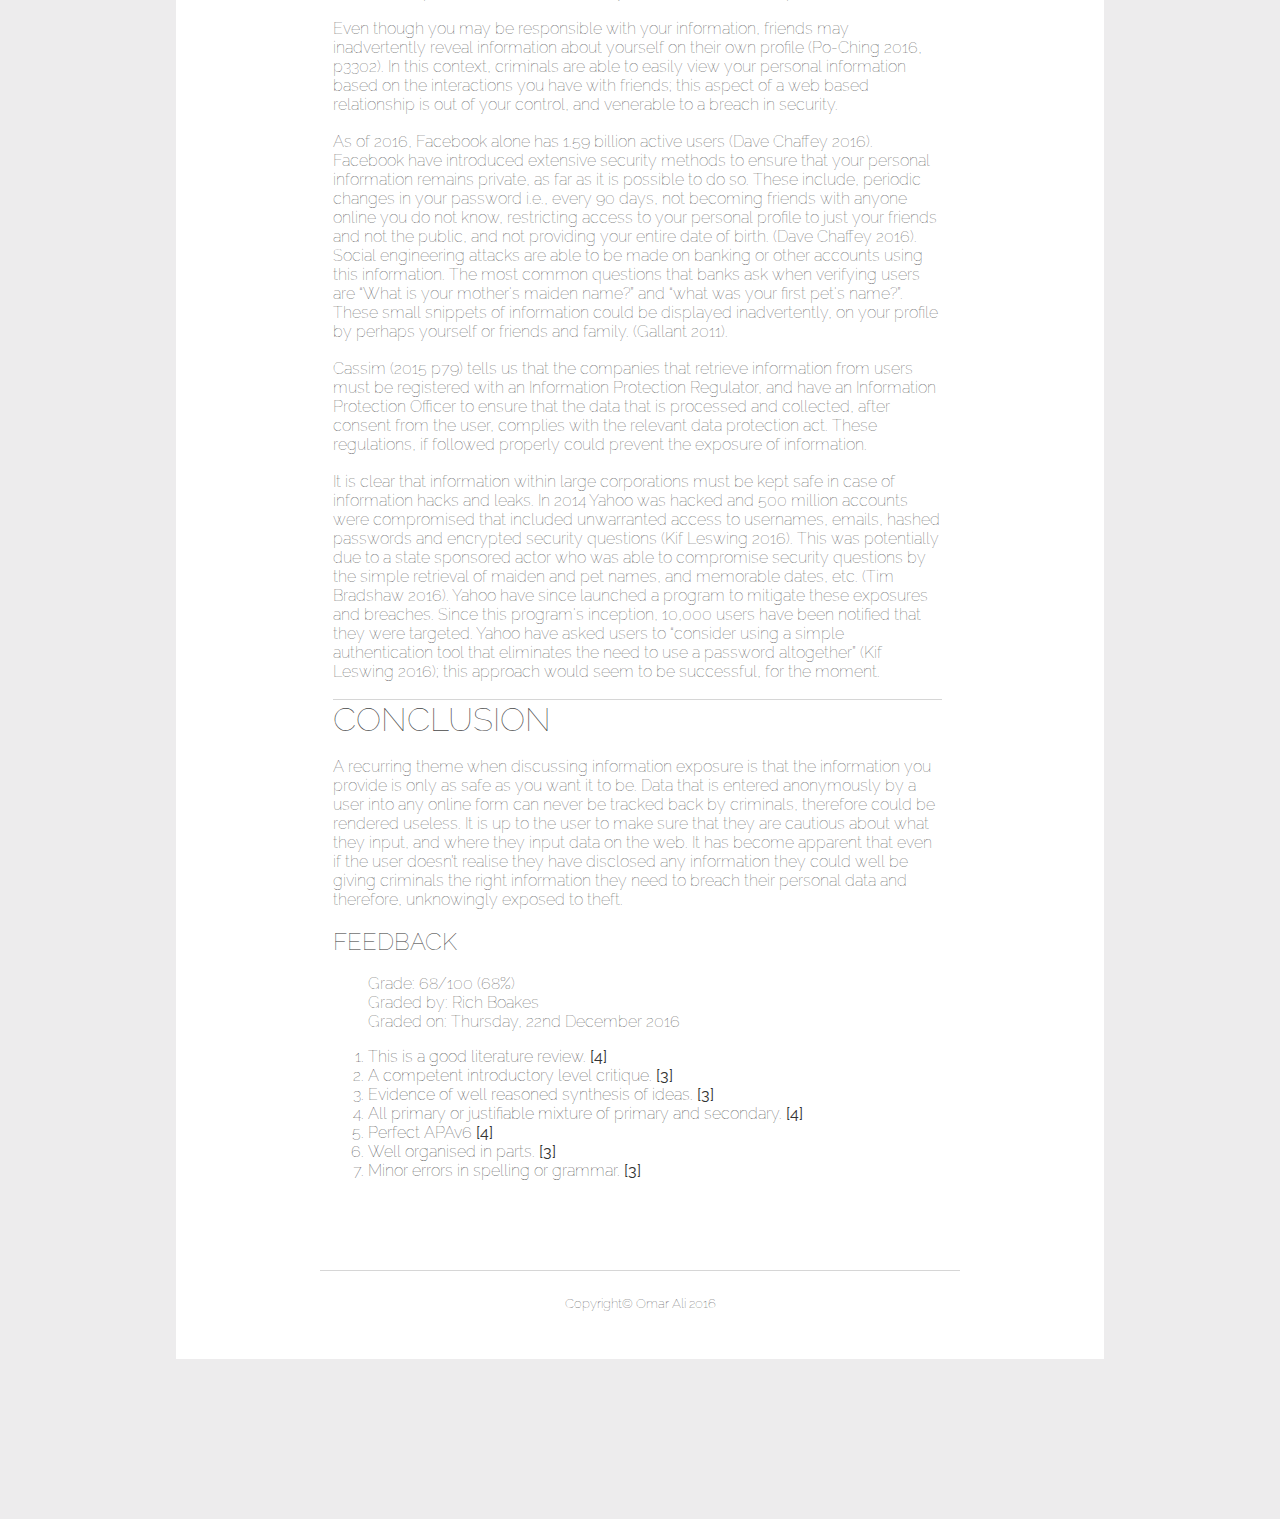
==== commit 1e6c3b0b: "Thirteenth" ====
--- a/litreview.html
+++ b/litreview.html
@@ -11,9 +11,7 @@
     <div id = "webTitle">
       <p id = "header">Lit review</p>
       <p id = "subheadertitle">Mitigating personal information exposure</p>
-      <div id = "scrollIndicator">
-        ▽
-      </div>
+      <div id = "scrollIndicator"></div>
     </div>
   </head>
 
@@ -128,7 +126,6 @@
         they could well be giving criminals the right information they need to
         breach their personal data and therefore, unknowingly exposed to theft.
       </p>
-      <br>
       <p id = "subsubheader">Feedback</p>
       <div id = "gradeInfo">
         <p>Grade: 68/100 (68%)</p>
@@ -152,6 +149,7 @@
       <li><a href="index.html">Home</a></li>
       <li><a href="log.html">Log</a></li>
       <li><a href="litreview.html">Literature review</a></li>
+      <li id="shiftRight"><a href="https://github.com/omarali0703"><img src="images/GitHub-Mark-32px.png" alt="Github logo link"></a></li>
     </ul>
   </body>
 </html>
--- a/styles/stylesheet.css
+++ b/styles/stylesheet.css
@@ -24,6 +24,7 @@
 
 a {
   text-decoration: none;
+  color: #F00
 }
 
 dd::before {
@@ -31,10 +32,10 @@
 }
 
 .menubar {
-  margin: 0;
+  margin: 0 auto;
   padding:0;
   list-style: none;
-  text-align: center;
+  text-align: left;
   background: http://validator.w3.org;
   position: fixed;
   background-color: white;
@@ -50,11 +51,9 @@
   font-weight: 100;
   font-family: 'Raleway', sans-serif;
   font-size: 1.4em;
-  text-align:center;
+  text-align:left;
   color: #333333;
-  padding:1em;
-  border: 0.1em;
-  border-color: 'red';
+  padding:0.7em;
   margin-left: -0.1em;
   text-decoration: none;
 }
@@ -64,10 +63,14 @@
   background-color: transparent;
 }
 
-.mobileButtonBox {
-  width: 10vw;
-  height: 10vw;
-  background-color: #e56037;
+.gitLogo {
+  text-align: center;
+  margin: auto;
+  display: block;
+}
+
+#shiftRight {
+  float: right;
 }
 
 #backgroundImage {
@@ -190,3 +193,38 @@
   border: 0;
   margin-left: 3em;
 }
+
+@media screen and (max-width: 781px) {
+  #webTitle {
+    height: 40%;
+  }
+
+  #bodytext {
+    padding: 3em;
+    margin-bottom: 20em;
+    font-size: 60%;
+  }
+
+  #header {
+    text-align: center;
+    margin: 0 auto;
+    width: 50%;
+    padding: 0;
+    padding-left: 0.5em;
+    padding-right: 0.5em;
+    color: #333333;
+  }
+
+  #subheadertitle {
+    text-align: center;
+    margin: 0 auto;
+    width: 60%;
+    margin-bottom: 0.3em;
+    color: #333333;
+  }
+
+  .menubar a {
+    font-size: 70%;
+    font-weight: bold;
+  }
+}
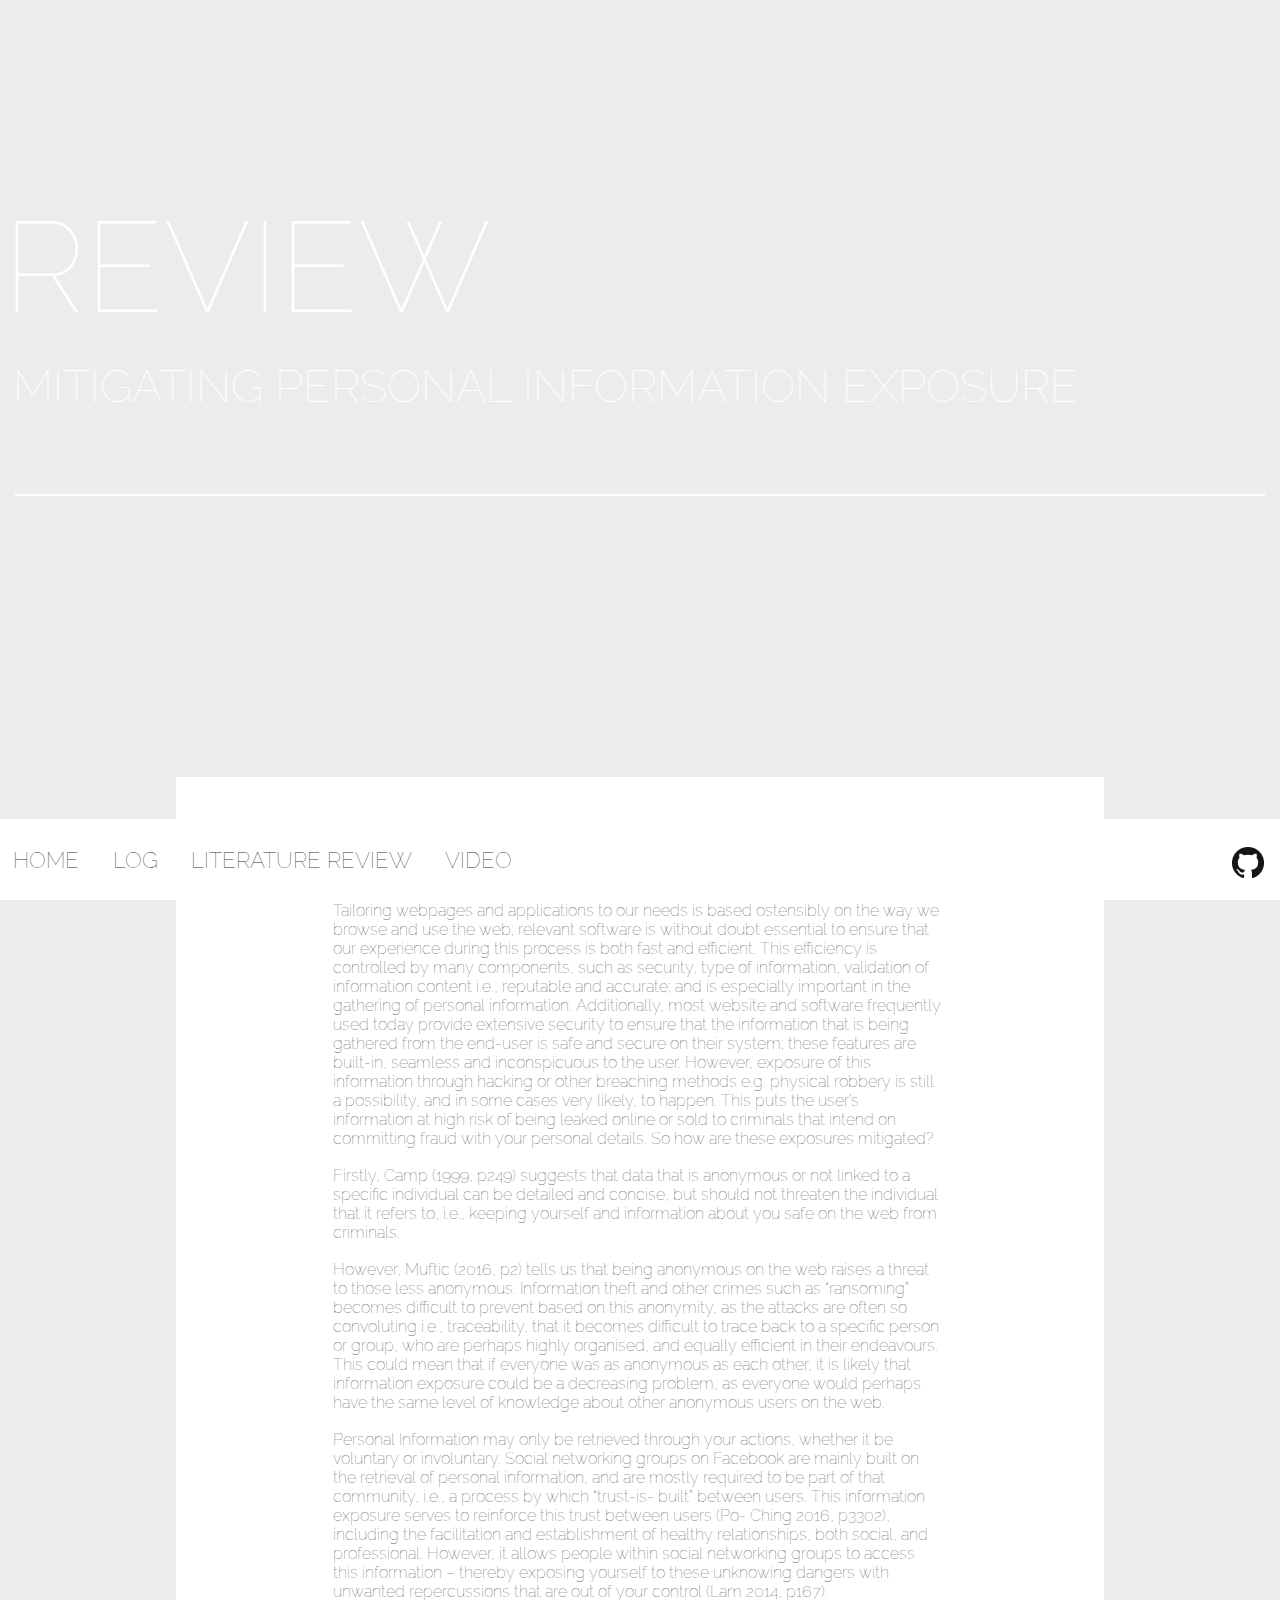
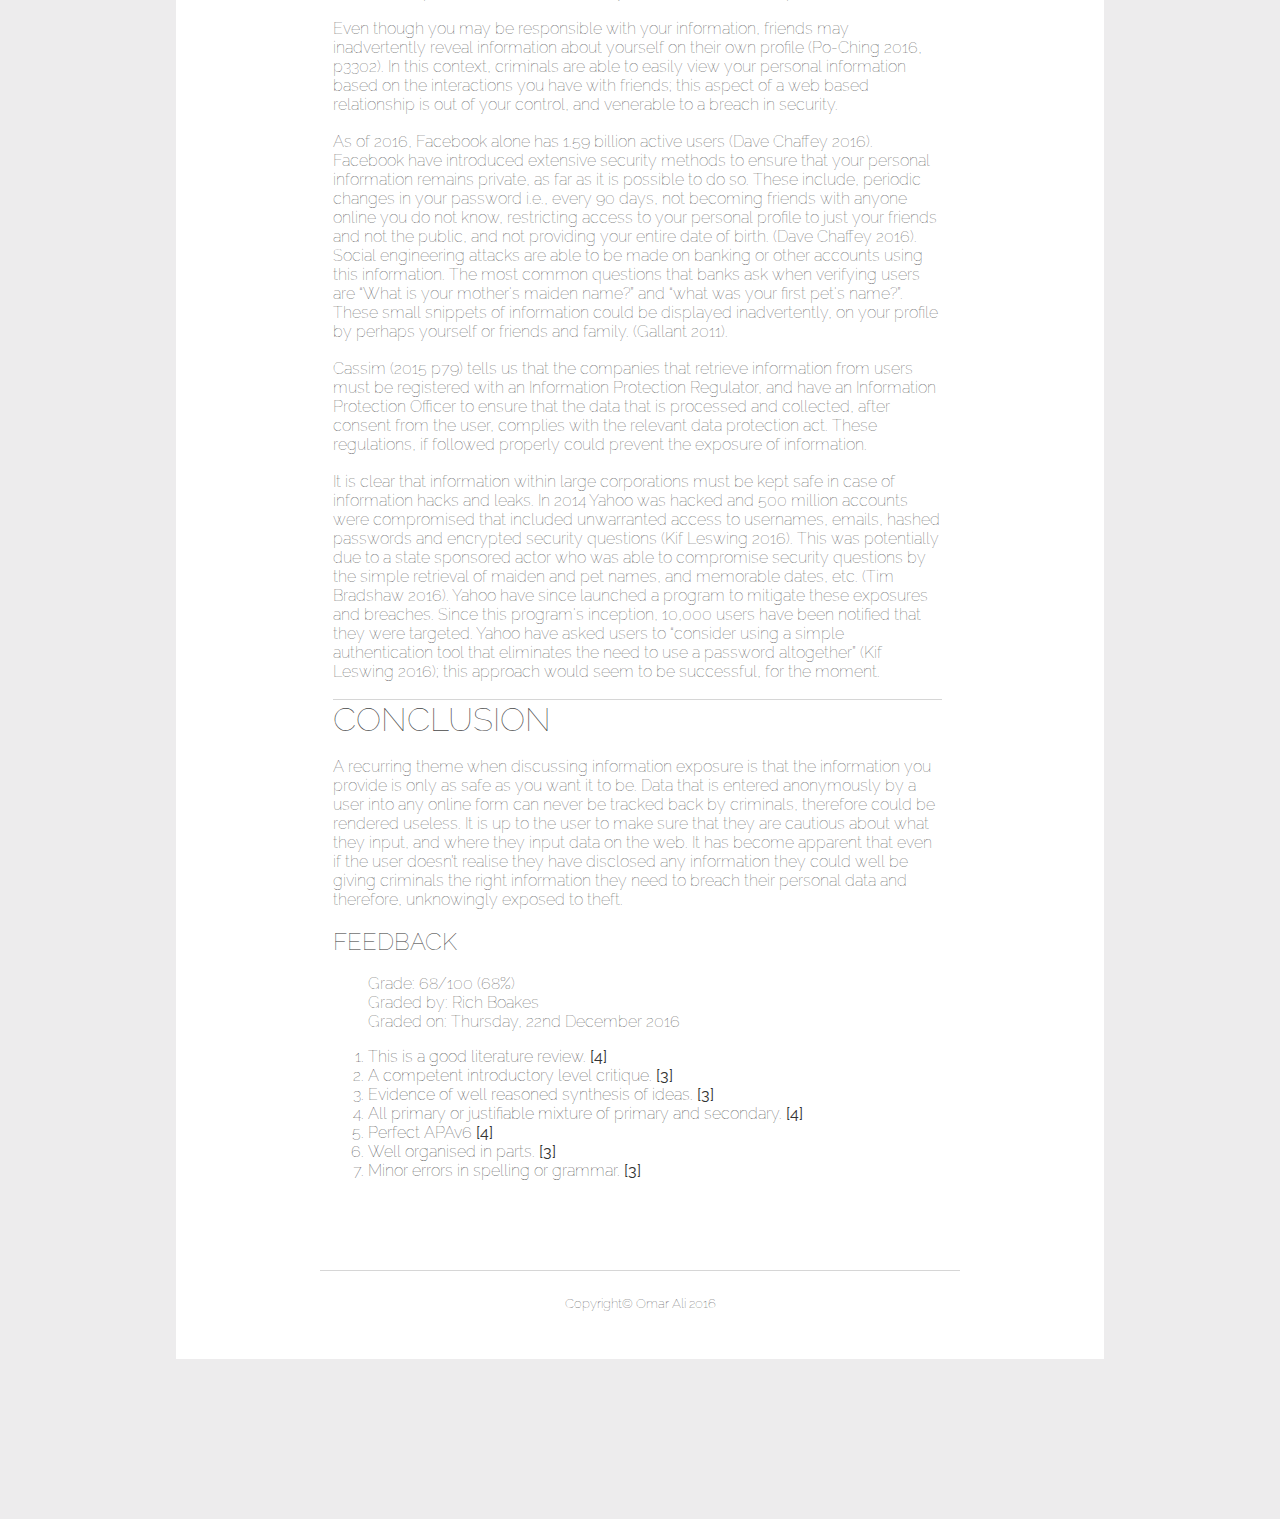
==== commit 845cd168: "16" ====
--- a/litreview.html
+++ b/litreview.html
@@ -7,9 +7,9 @@
     <link rel="stylesheet" title="style" href="styles/stylesheet.css">
     <link href="https://fonts.googleapis.com/css?family=Raleway:200" rel="stylesheet">
 
-    <div id = "backgroundImage"> <img id=backgroundImageFormat src="images/background.jpg" alt="London City With Family"></div>
+    <div id = "backgroundImage"> <img id=backgroundImageFormat src="images/london.jpg" alt="London City With Family"></div>
     <div id = "webTitle">
-      <p id = "header">Lit review</p>
+      <p id = "header">Review</p>
       <p id = "subheadertitle">Mitigating personal information exposure</p>
       <div id = "scrollIndicator"></div>
     </div>
@@ -146,9 +146,18 @@
     </div>
 
     <ul class="menubar">
-      <li><a href="index.html">Home</a></li>
-      <li><a href="log.html">Log</a></li>
-      <li><a href="litreview.html">Literature review</a></li>
+      <div class="sliding-middle-out">
+        <li><a href="index.html">Home</a></li>
+      </div>
+      <div class="sliding-middle-out">
+        <li><a href="log.html">Log</a></li>
+      </div>
+      <div class="sliding-middle-out">
+        <li><a href="litreview.html">Literature review</a></li>
+      </div>
+      <div class="sliding-middle-out">
+        <li><a href="video.html">Video</a></li>
+      </div>
       <li id="shiftRight"><a href="https://github.com/omarali0703"><img src="images/GitHub-Mark-32px.png" alt="Github logo link"></a></li>
     </ul>
   </body>
--- a/styles/stylesheet.css
+++ b/styles/stylesheet.css
@@ -1,7 +1,6 @@
 body {
   overflow-y: scroll;
   background-color: #edeced;
-  background-image: url("images/image.png");
   margin: 0;
   margin-top: 15vw;
 }
@@ -24,7 +23,15 @@
 
 a {
   text-decoration: none;
-  color: #F00
+  color: #F00;
+  margin: 0 auto;
+  padding: 0;
+}
+
+video {
+  text-align: center;
+  margin: 0 auto;
+  position: relative;
 }
 
 dd::before {
@@ -34,6 +41,7 @@
 .menubar {
   margin: 0 auto;
   padding:0;
+  padding-top: 0.8em;
   list-style: none;
   text-align: left;
   background: http://validator.w3.org;
@@ -44,6 +52,7 @@
 .menubar li {
   display: inline;
   text-transform: uppercase;
+  text-align: center;
 }
 
 .menubar a {
@@ -56,17 +65,38 @@
   padding:0.7em;
   margin-left: -0.1em;
   text-decoration: none;
+  animation-play-state: paused;
 }
 
 .menubar a:hover {
-  color: #B6B6F6;
+  color: #777777;
   background-color: transparent;
-}
+  animation-play-state: running;
+}
+
 
 .gitLogo {
   text-align: center;
   margin: auto;
   display: block;
+}
+
+.sliding-middle-out {
+	display: inline-block;
+	position: relative;
+	padding-bottom: 1px;
+}
+.sliding-middle-out:after {
+	content: '';
+	display: block;
+	margin: auto;
+	height: 2px;
+	width: 0px;
+	transition: width .9s ease, background-color .9s ease;
+}
+.sliding-middle-out:hover:after {
+	width: 100%;
+	background: #333333;
 }
 
 #shiftRight {
@@ -76,23 +106,25 @@
 #backgroundImage {
   top: 0;
   left: 0;
-  margin: 0;
+  margin: 0 auto;
   border: 0;
-  width: 100em;
   position: absolute;
 }
 
 #backgroundImageFormat {
   width:150em;
-  left: -6em;
-  top: -25em;
+  left: -1em;
+  top: -20em;
+  margin: 0 auto;
   position: fixed;
   opacity: 1.0;
   -webkit-filter: blur(4px);
 }
 
 #webTitle {
-  width: 100vw;
+  /*width: 100vw;*/
+  padding: 0;
+  margin: 0;
   height: 65vh;
   position: relative;
 }
@@ -109,7 +141,7 @@
   font-size: 10vw;
   margin: 0;
   text-transform: uppercase;
-  margin-left: 0.10em;
+  margin-left: 0.02em;
   /*color : #474747;*/
   color: white;
 }
@@ -143,11 +175,11 @@
 }
 
 #scrollIndicator {
-  border-top: 1px white solid;
-  position: relative;
-  top: 1.9em;
-  margin: 0 auto;
-  width: 30%;
+  border: 1px white solid;
+  position: relative;
+  top: 2em;
+  margin: 0 auto;
+  width: 97.5%;
   text-align: center;
   text-transform: uppercase;
   font-family: 'Raleway', sans-serif;
@@ -197,12 +229,19 @@
 @media screen and (max-width: 781px) {
   #webTitle {
     height: 40%;
+    width: 100%;
+    margin: 0 auto;
+  }
+
+  #scrollIndicator {
+    display: none;
   }
 
   #bodytext {
     padding: 3em;
     margin-bottom: 20em;
     font-size: 60%;
+    background-color: rgba(255, 255, 255, 0.7);
   }
 
   #header {
@@ -212,7 +251,8 @@
     padding: 0;
     padding-left: 0.5em;
     padding-right: 0.5em;
-    color: #333333;
+    /*color: #333333;*/
+    color: white;
   }
 
   #subheadertitle {
@@ -223,8 +263,17 @@
     color: #333333;
   }
 
+  #shiftRight {
+    display: none;
+  }
+
+  .menubar {
+    text-align: center;
+    padding: 0;
+  }
+
   .menubar a {
-    font-size: 70%;
+    font-size: 150%;
     font-weight: bold;
   }
 }
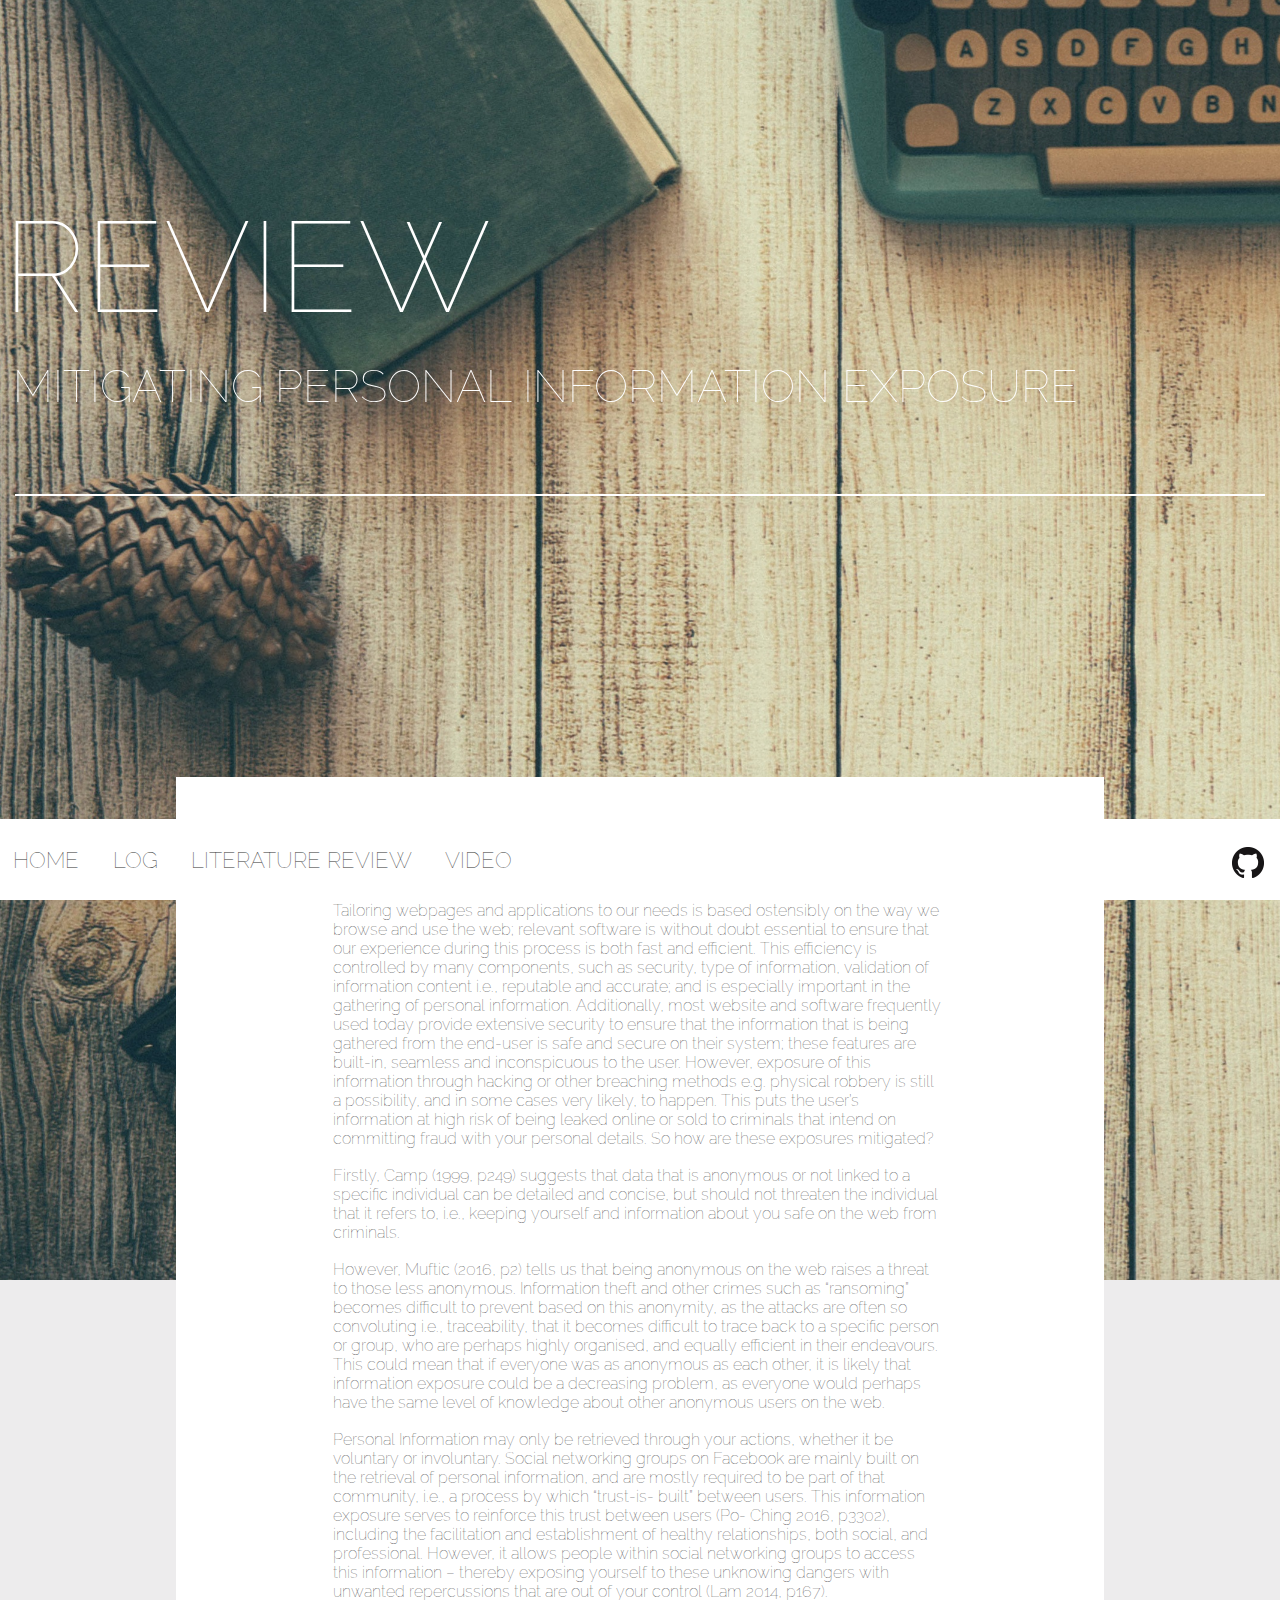
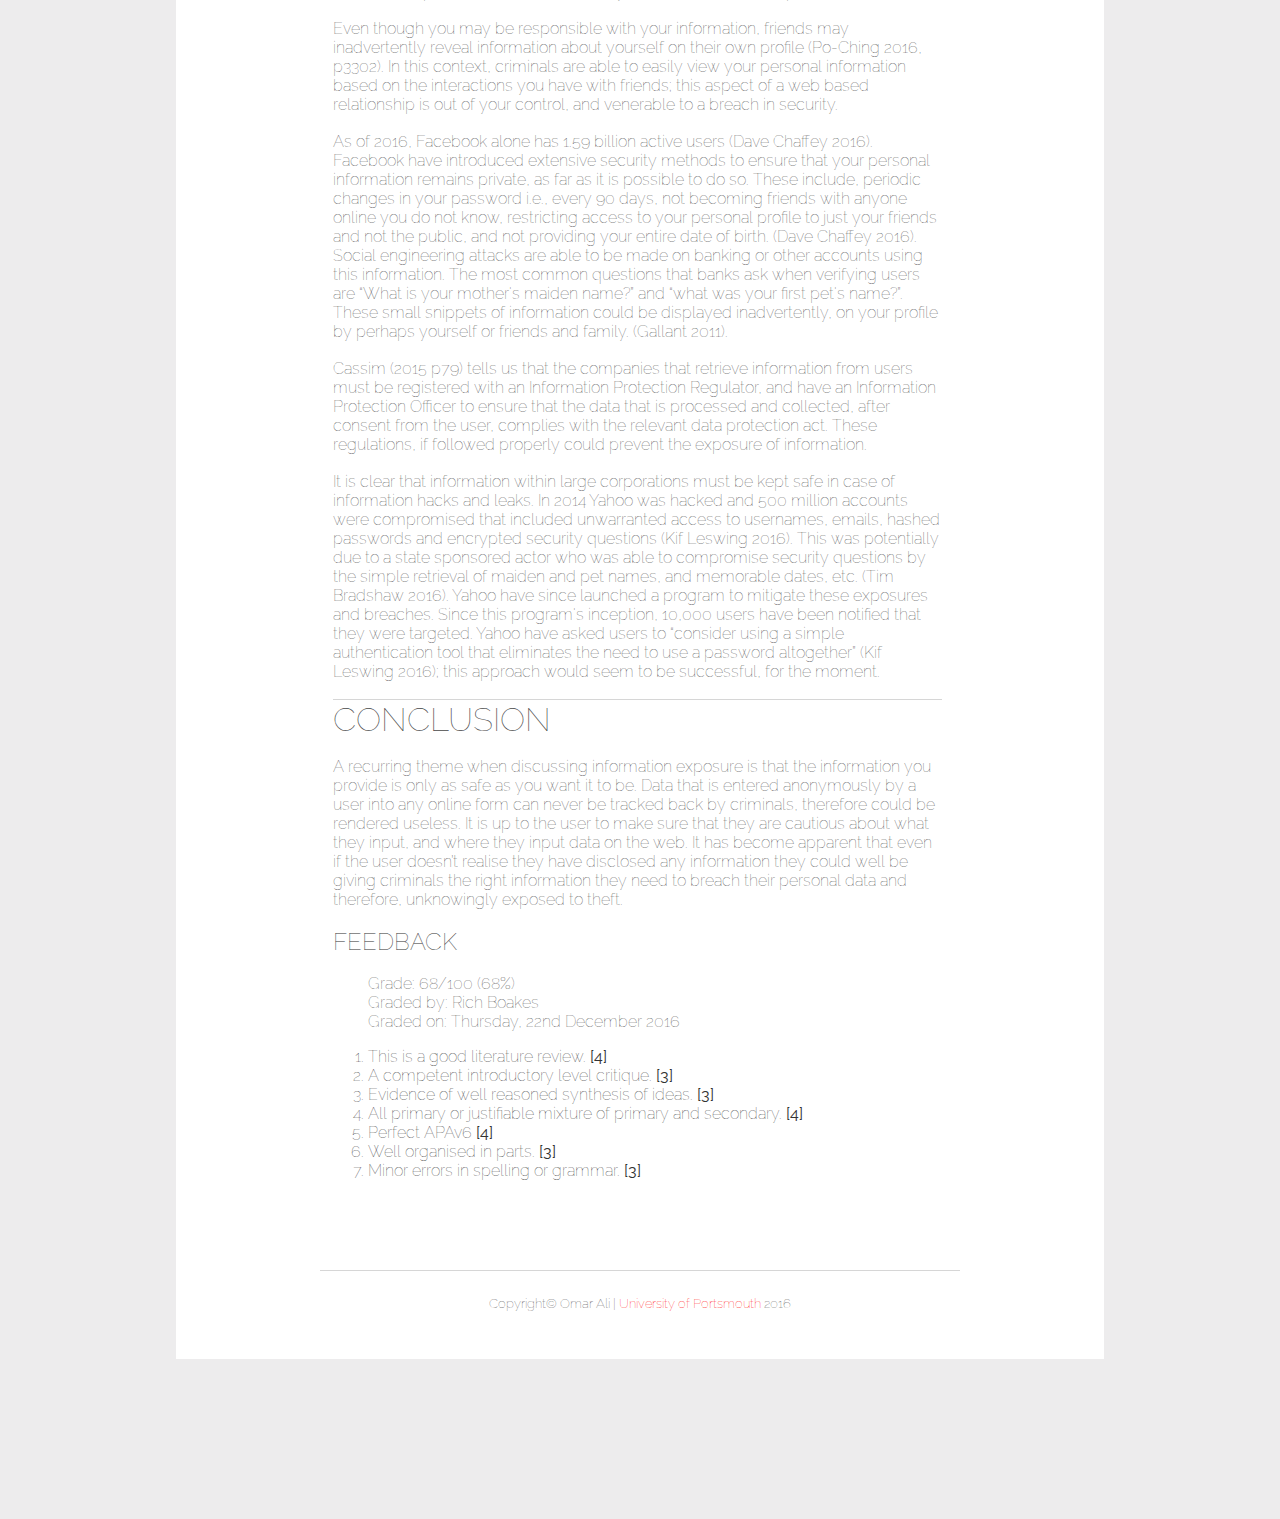
==== commit a0187088: "20" ====
--- a/litreview.html
+++ b/litreview.html
@@ -7,18 +7,22 @@
     <link rel="stylesheet" title="style" href="styles/stylesheet.css">
     <link href="https://fonts.googleapis.com/css?family=Raleway:200" rel="stylesheet">
 
-    <div id = "backgroundImage"> <img id=backgroundImageFormat src="images/london.jpg" alt="London City With Family"></div>
-    <div id = "webTitle">
-      <p id = "header">Review</p>
-      <p id = "subheadertitle">Mitigating personal information exposure</p>
-      <div id = "scrollIndicator"></div>
+    <div id = "backgroundImage">
+      <img id=backgroundImageFormat src="images/chair.jpg" alt="Minimalist View of a Chair">
+      <img id=backgroundImageFormat class="top" src="images/typewriter.jpg" alt="Messy Desk with a Typewriter">
     </div>
+
+    <header id = "webTitle">
+      <p class = "header">Review</p>
+      <p class = "subheadertitle">Mitigating personal information exposure</p>
+      <div class = "scrollIndicator"></div>
+    </header>
   </head>
 
   <body>
 
-    <div id="bodytext">
-      <p id="subheader">Abstract</p>
+    <section class="bodytext">
+      <p class="subheader">Abstract</p>
       <p>
         Tailoring webpages and applications to our needs is based ostensibly on
         the way we browse and use the web; relevant software is without doubt essential
@@ -114,7 +118,7 @@
         password altogether” (Kif Leswing 2016); this approach would seem to be
         successful, for the moment.
       </p>
-      <p id="subheader">Conclusion</p>
+      <p class="subheader">Conclusion</p>
       <p>
         A recurring theme when discussing information exposure is that the
         information you provide is only as safe as you want it to be. Data
@@ -126,24 +130,24 @@
         they could well be giving criminals the right information they need to
         breach their personal data and therefore, unknowingly exposed to theft.
       </p>
-      <p id = "subsubheader">Feedback</p>
+      <p class = "subsubheader">Feedback</p>
       <div id = "gradeInfo">
         <p>Grade: 68/100 (68%)</p>
         <p>Graded by: Rich Boakes</p>
         <p>Graded on: Thursday, 22nd December 2016</p>
 
         <ul>
-          <li id = "bodyList">This is a good literature review. <strong>[4]</strong></li>
-          <li id = "bodyList">A competent introductory level critique. <strong>[3]</strong></li>
-          <li id = "bodyList">Evidence of well reasoned synthesis of ideas. <strong>[3]</strong></li>
-          <li id = "bodyList">All primary or justifiable mixture of primary and secondary. <strong>[4]</strong></li>
-          <li id = "bodyList">Perfect APAv6 <strong>[4]</strong></li>
-          <li id = "bodyList">Well organised in parts. <strong>[3]</strong></li>
-          <li id = "bodyList">Minor errors in spelling or grammar. <strong>[3]</strong></li>
+          <li class = "bodyList">This is a good literature review. <strong>[4]</strong></li>
+          <li class = "bodyList">A competent introductory level critique. <strong>[3]</strong></li>
+          <li class = "bodyList">Evidence of well reasoned synthesis of ideas. <strong>[3]</strong></li>
+          <li class = "bodyList">All primary or justifiable mixture of primary and secondary. <strong>[4]</strong></li>
+          <li class = "bodyList">Perfect APAv6 <strong>[4]</strong></li>
+          <li class = "bodyList">Well organised in parts. <strong>[3]</strong></li>
+          <li class = "bodyList">Minor errors in spelling or grammar. <strong>[3]</strong></li>
         </ul>
       </div>
-      <p id = "bodyTextFooter">Copyright©‎ Omar Ali 2016</p>
-    </div>
+      <p class = "bodyTextFooter">Copyright©‎ Omar Ali | <a href="http://port.ac.uk" title="University of Portsmouth Website">University of Portsmouth</a> 2016</p>
+    </section>
 
     <ul class="menubar">
       <div class="sliding-middle-out">
--- a/styles/stylesheet.css
+++ b/styles/stylesheet.css
@@ -99,18 +99,6 @@
 	background: #333333;
 }
 
-#shiftRight {
-  float: right;
-}
-
-#backgroundImage {
-  top: 0;
-  left: 0;
-  margin: 0 auto;
-  border: 0;
-  position: absolute;
-}
-
 #backgroundImageFormat {
   width:150em;
   left: -1em;
@@ -118,7 +106,45 @@
   margin: 0 auto;
   position: fixed;
   opacity: 1.0;
-  -webkit-filter: blur(4px);
+}
+
+#backgroundImage {
+  top: 0;
+  left: -20em;
+  margin: 0 auto;
+  border: 0;
+  position: absolute;
+}
+
+#backgroundImage img {
+  -webkit-transition: opacity 1s ease-in-out;
+}
+
+#backgroundImage img.top {
+  animation-name: crossFade;
+  animation-timing-function: ease-in-out;
+  animation-iteration-count: infinite;
+  animation-duration: 30s;
+  animation-direction: alternate;
+}
+
+@keyframes crossFade {
+  0% {
+    opacity:1;
+  }
+  45% {
+    opacity:1;
+  }
+  55% {
+    opacity:0;
+  }
+  100% {
+    opacity:0;
+  }
+}
+
+#shiftRight {
+  float: right;
 }
 
 #webTitle {
@@ -129,13 +155,13 @@
   position: relative;
 }
 
-#bodyList {
+.bodyList {
   list-style: decimal;
   color:#333333;
   margin-left: 3em;
 }
 
-#header {
+.header {
   font-weight: 100;
   font-family: 'Raleway', sans-serif;
   font-size: 10vw;
@@ -146,18 +172,16 @@
   color: white;
 }
 
-#subheader {
+.subheader {
   font-weight: 100;
   font-family: 'Raleway', sans-serif;
   font-size: 2.6vw;
   text-transform: uppercase;
-  text-align: justify;
-  /*border-bottom: 1px black solid;*/
   border-top: 1px #d6d6d6 solid;
   color: #474747;
 }
 
-#subheadertitle {
+.subheadertitle {
   font-weight: 100;
   font-family: 'Raleway', sans-serif;
   font-size: 3.5vw;
@@ -166,7 +190,7 @@
   color: white;
 }
 
-#subsubheader {
+.subsubheader {
   font-weight: 100;
   font-family: 'Raleway', sans-serif;
   font-size: 1.9vw;
@@ -174,7 +198,7 @@
   color : #333333;
 }
 
-#scrollIndicator {
+.scrollIndicator {
   border: 1px white solid;
   position: relative;
   top: 2em;
@@ -187,7 +211,7 @@
   color: white;
 }
 
-#bodytext {
+.bodytext {
   position: relative;
   margin: 0 auto;
   margin-bottom: 10em;
@@ -201,7 +225,7 @@
   font-family: 'Raleway', sans-serif;
 }
 
-#bodyTextFooter {
+.bodyTextFooter {
   text-align: center;
   margin: 0;
   margin-top: 7em;
@@ -210,16 +234,6 @@
   font-size: 80%;
 }
 
-
-#bodytextjustify {
-  margin-top: 8em;
-  margin-bottom: 20em;
-  margin-right: 10em;
-  text-align: justify;
-  font-weight: 100;
-  font-family: 'Raleway', sans-serif;
-}
-
 #gradeInfo p {
   margin: 0;
   border: 0;
@@ -227,24 +241,27 @@
 }
 
 @media screen and (max-width: 781px) {
+  ul {
+    bottom: auto;
+  }
   #webTitle {
     height: 40%;
     width: 100%;
     margin: 0 auto;
   }
 
-  #scrollIndicator {
+  .scrollIndicator {
     display: none;
   }
 
-  #bodytext {
+  .bodytext {
     padding: 3em;
     margin-bottom: 20em;
     font-size: 60%;
     background-color: rgba(255, 255, 255, 0.7);
   }
 
-  #header {
+  .header {
     text-align: center;
     margin: 0 auto;
     width: 50%;
@@ -255,12 +272,12 @@
     color: white;
   }
 
-  #subheadertitle {
+  .subheadertitle {
     text-align: center;
     margin: 0 auto;
     width: 60%;
     margin-bottom: 0.3em;
-    color: #333333;
+    color: white;
   }
 
   #shiftRight {
@@ -268,12 +285,14 @@
   }
 
   .menubar {
+    top: 0;
+
     text-align: center;
     padding: 0;
   }
 
   .menubar a {
-    font-size: 150%;
+    font-size: 3vw;
     font-weight: bold;
   }
 }
